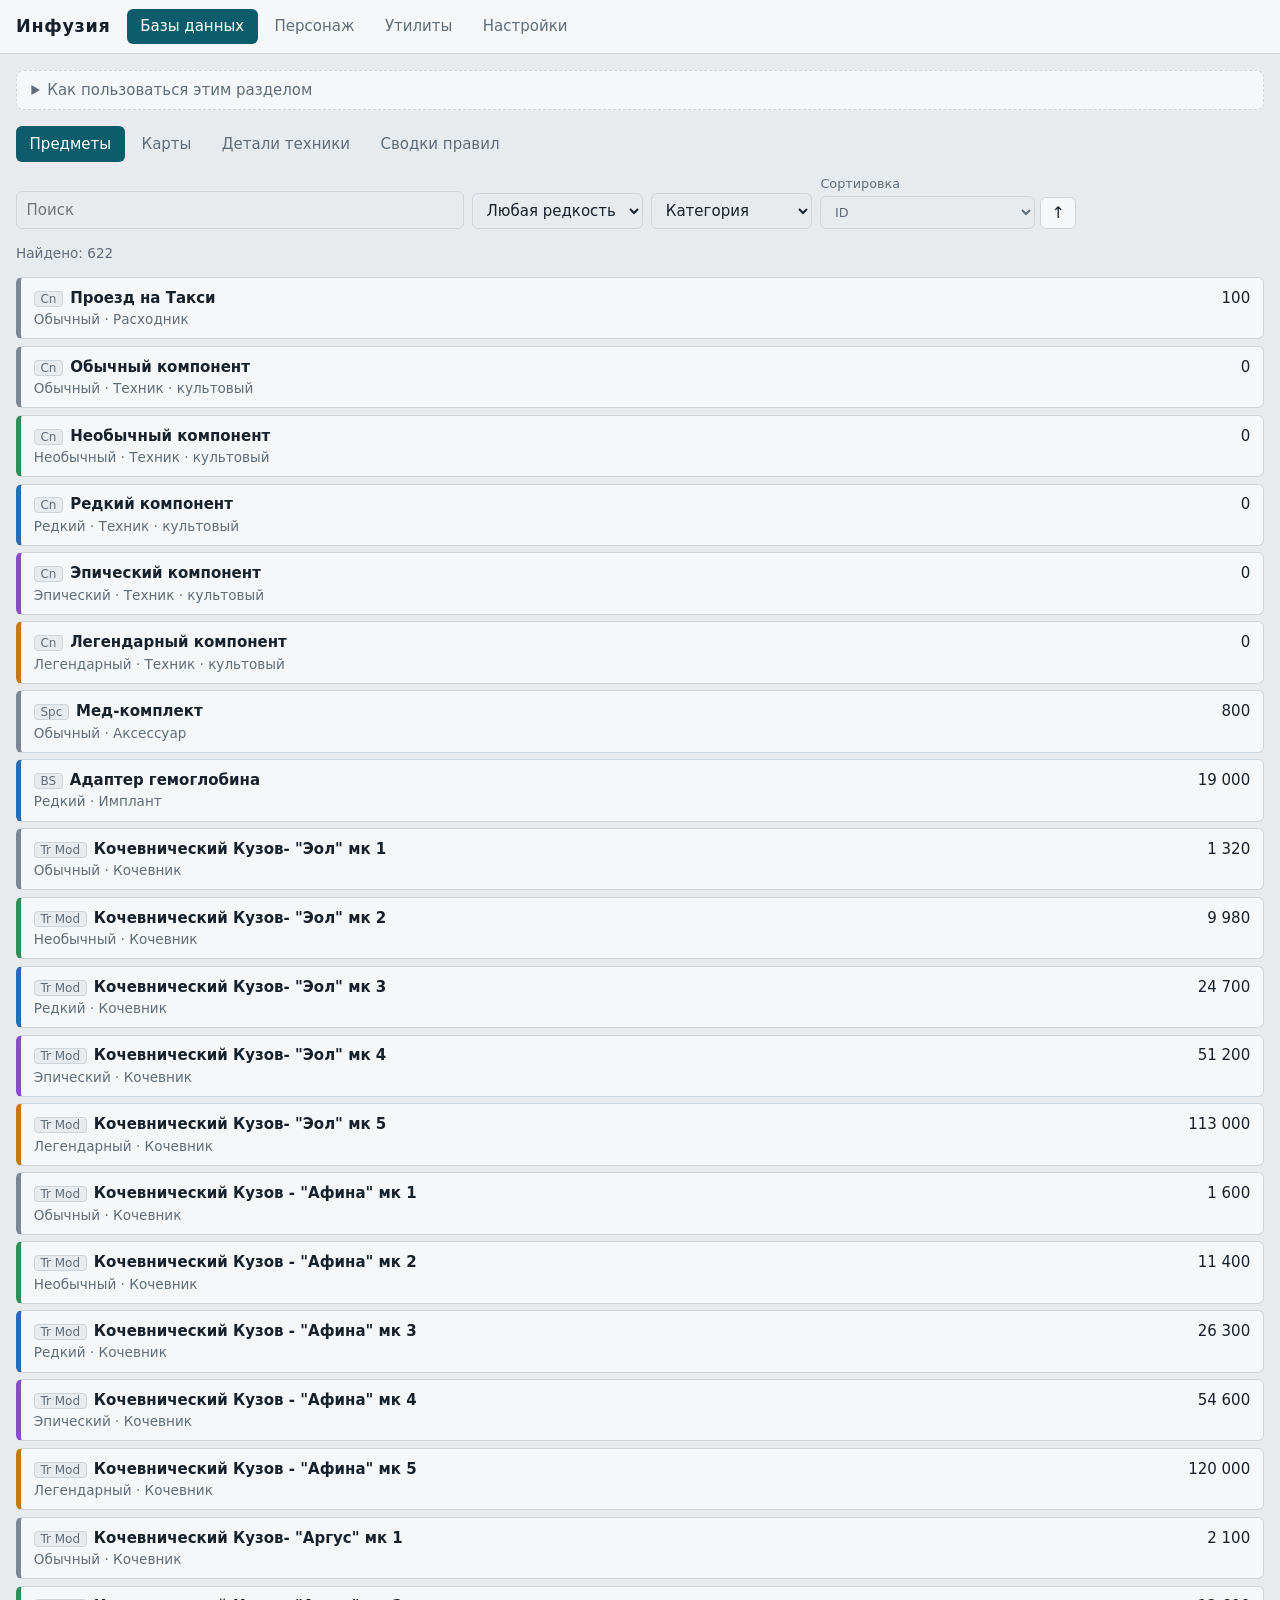
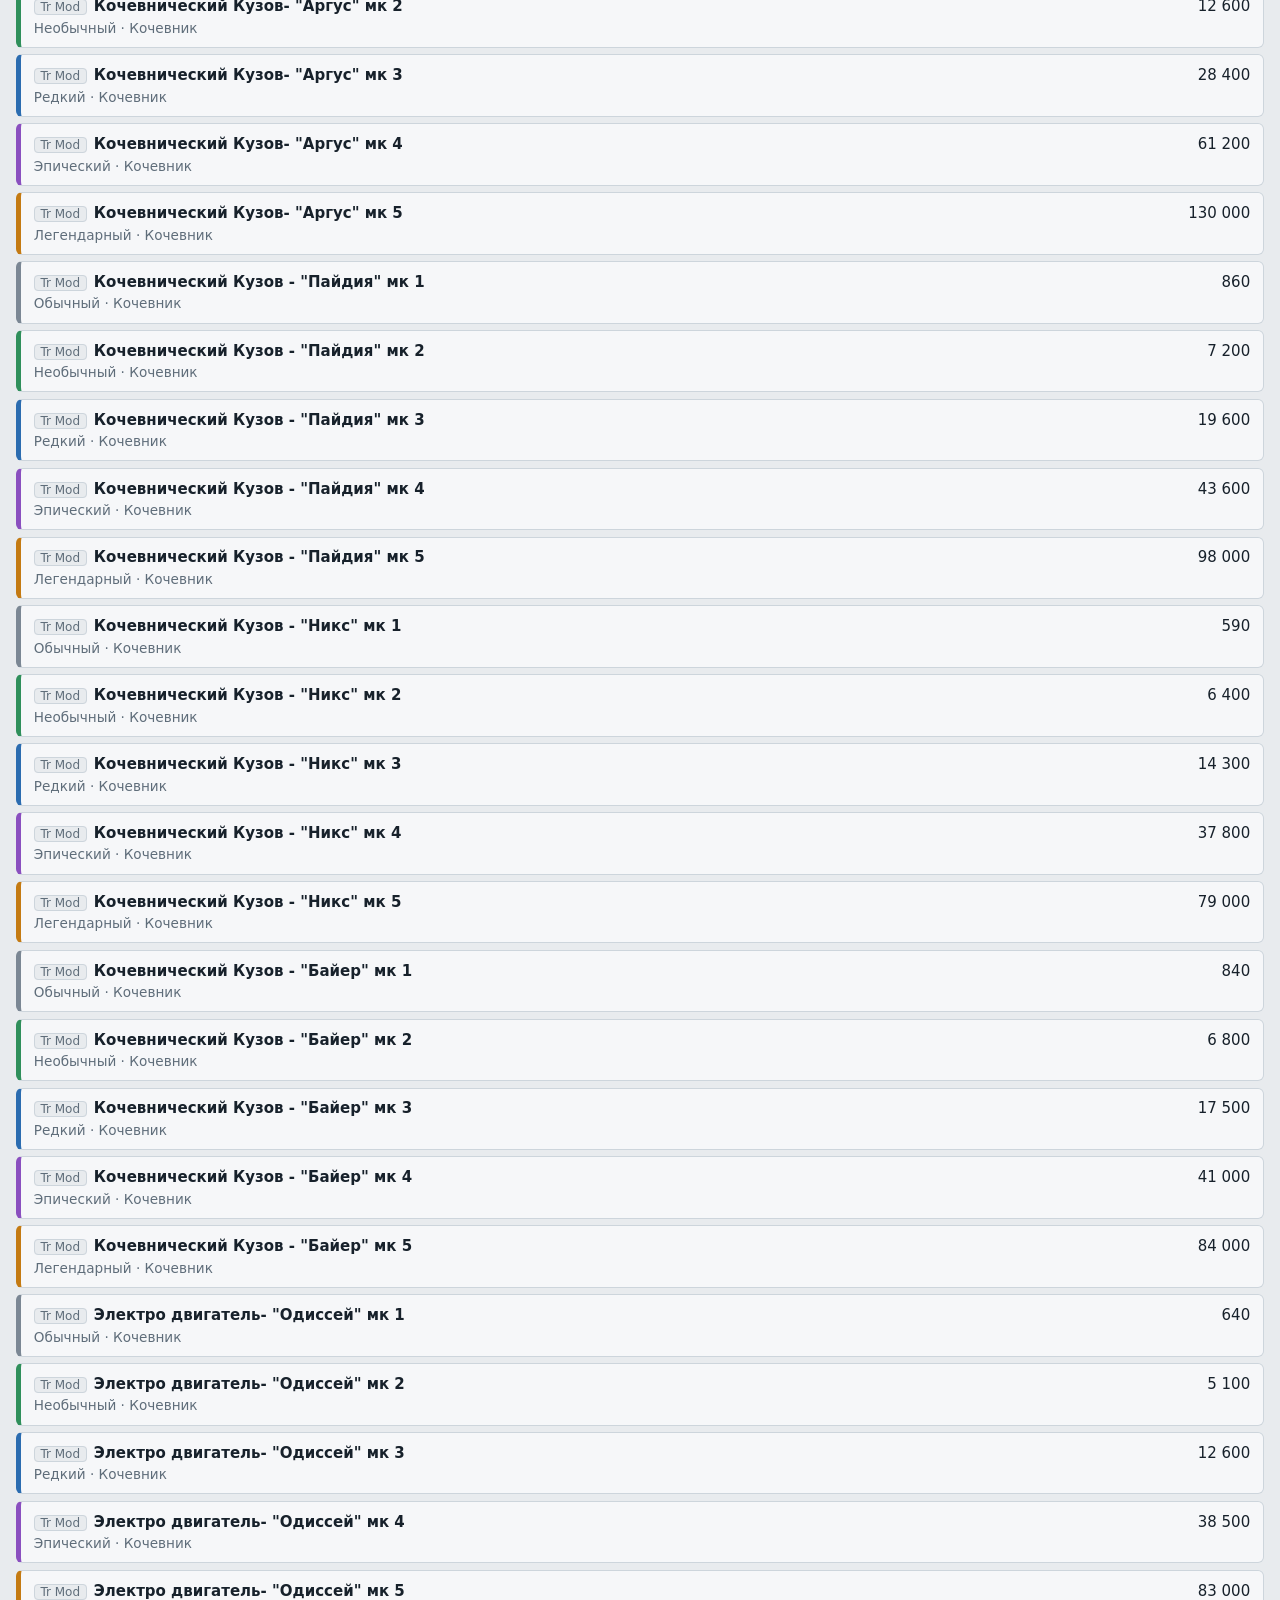
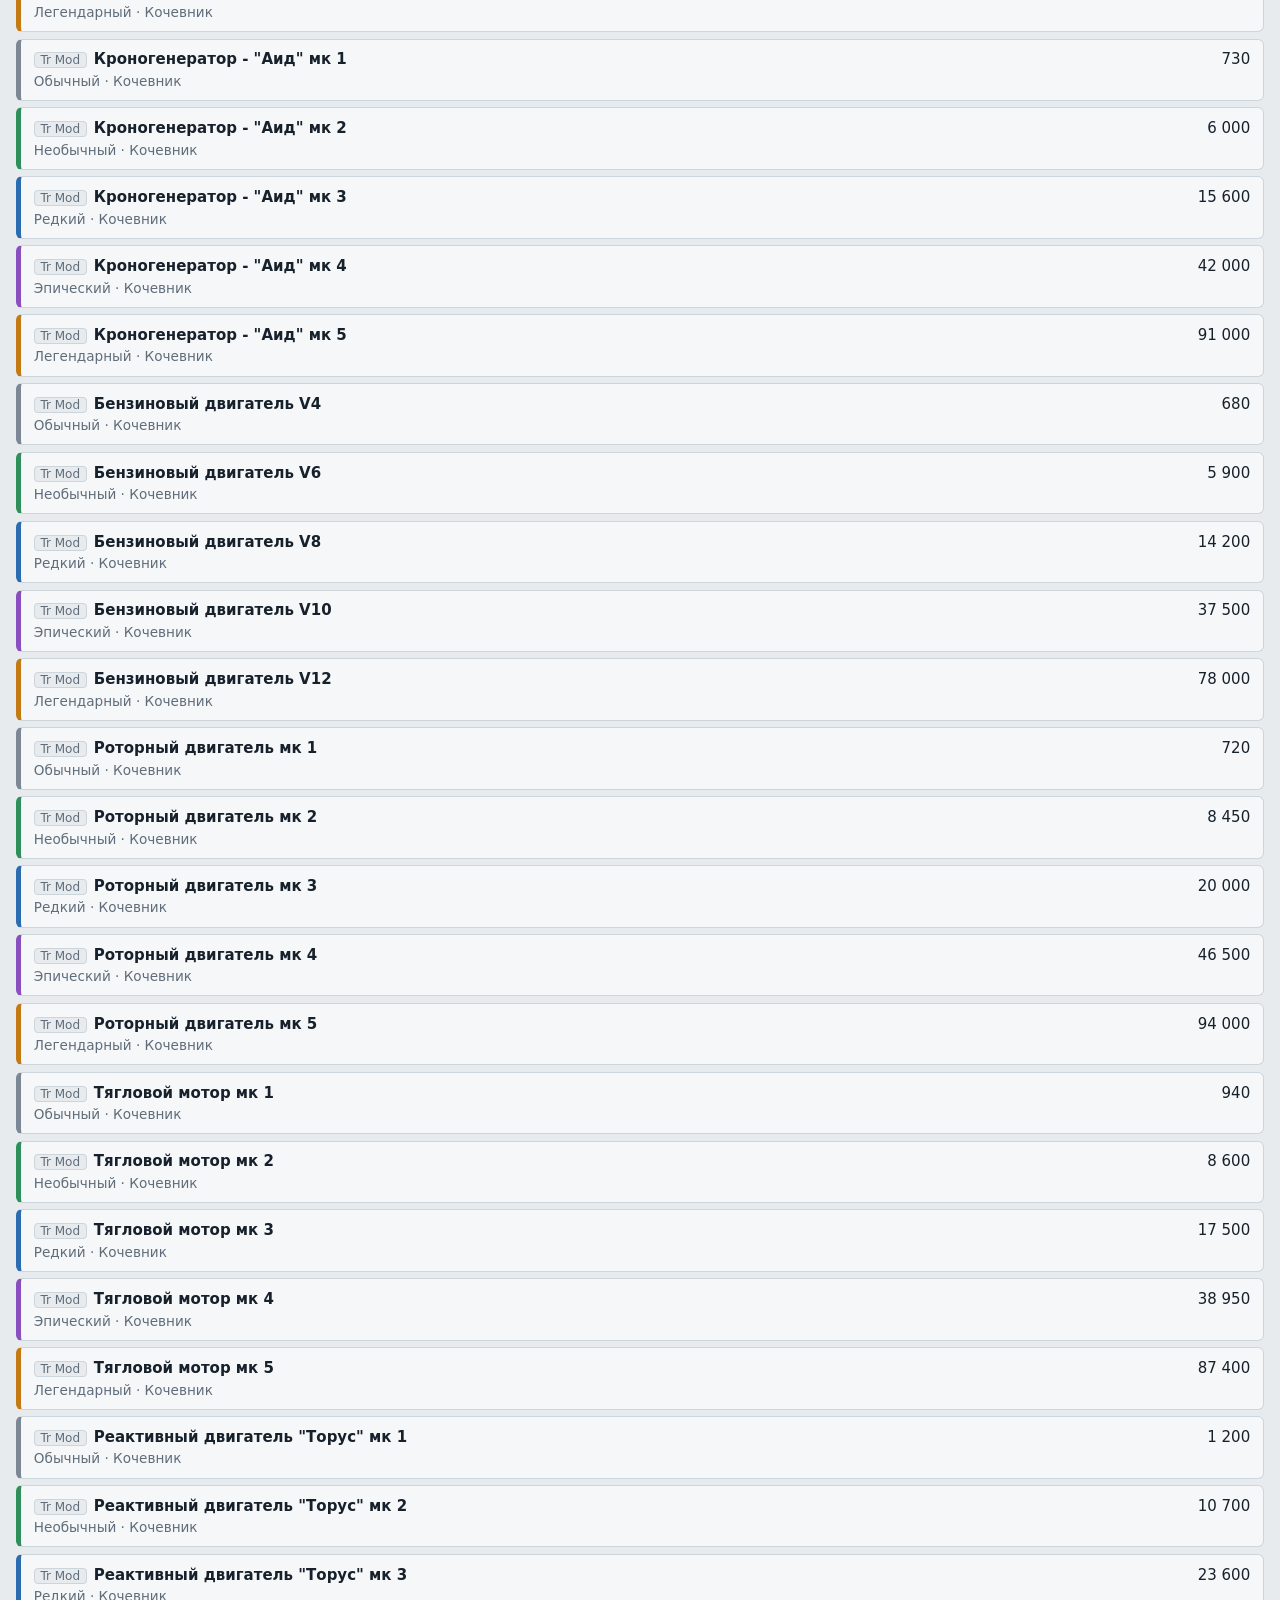
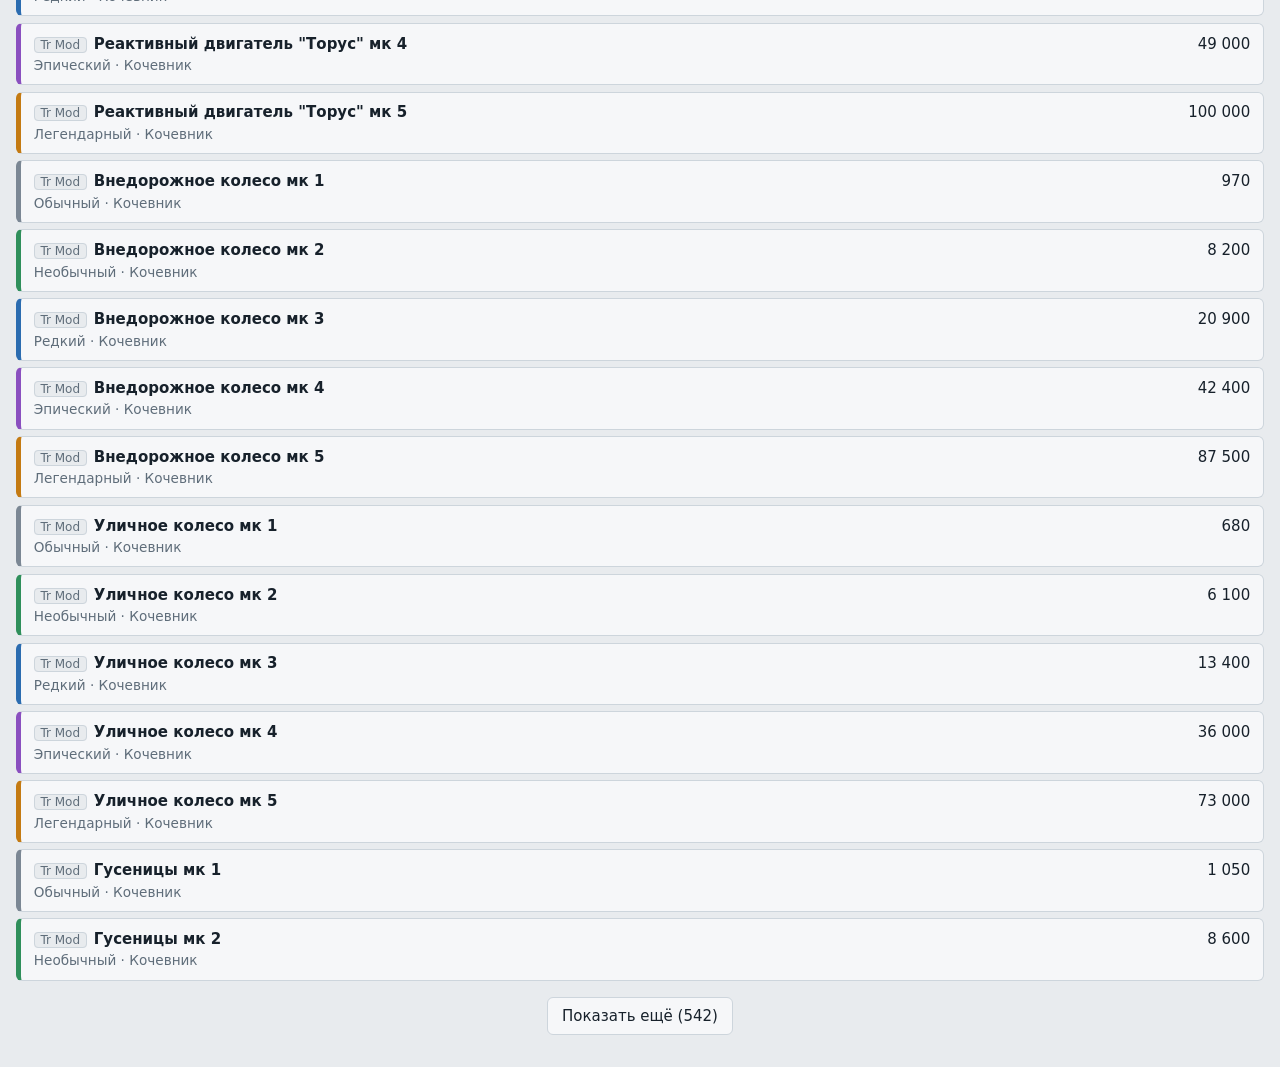
==== index.html @ 2bffe9f7 "Round 2.75 Проблемы с кэшем, и лёгкий рефакторинг "Персонажей" вновь." ====
<!doctype html>
<html lang="ru">
<head>
<meta charset="utf-8">
<meta name="viewport" content="width=device-width, initial-scale=1, viewport-fit=cover">
<title>Инфузия</title>
<script>
// Режим интерфейса до первой отрисовки: узкий экран или сенсорное устройство (в т.ч. телефон в ландшафте).
(() => {
  const root = document.documentElement, coarse = matchMedia('(pointer: coarse)');
  const update = () => {
    const touch = (navigator.maxTouchPoints || 0) > 0 || coarse.matches;
    root.dataset.ui = innerWidth <= 700 || (touch && innerWidth <= 1024) ? 'mobile' : 'desktop';
  };
  update();
  addEventListener('resize', update, { passive: true });
  addEventListener('orientationchange', update);
  coarse.addEventListener?.('change', update);
})();
</script>
<link rel="stylesheet" href="css/app.css">
</head>
<body>
<header>
  <b class="logo">Инфузия</b>
  <nav id="nav"></nav>
</header>
<main>
  <div id="help"></div>
  <div id="app">Загрузка…</div>
</main>
<script type="module" src="js/main.js"></script>
<script>
// Обновление интерфейса без ручной чистки кэша. Данные персонажа в localStorage не затрагиваются.
(() => {
  if (!('serviceWorker' in navigator)) return;
  const hadController = !!navigator.serviceWorker.controller;
  navigator.serviceWorker.addEventListener('controllerchange', () => {
    let reloaded = false;
    try { reloaded = sessionStorage.getItem('infusion-sw-reloaded') === '1'; } catch { /* приватный режим */ }
    if (hadController || reloaded) return;
    try { sessionStorage.setItem('infusion-sw-reloaded', '1'); } catch { /* приватный режим */ }
    location.reload();
  });
  navigator.serviceWorker.register('sw.js', { updateViaCache: 'none' })
    .then((reg) => reg.update())
    .catch(() => { /* service worker недоступен */ });
})();
</script>
</body>
</html>
---- css/app.css ----
:root{--bg:#e8ebee;--panel:#f6f7f9;--ink:#17212b;--mute:#5f6d7a;--line:#cdd5dc;--acc:#0d5c6b;--accfg:#fff;--bad:#b3263e;
--c:#7b8794;--u:#2f8f5b;--r:#2b6cb0;--e:#8a4fbf;--l:#c47a12;--k:#b3263e}
:root[data-theme=dark]{--bg:#10161c;--panel:#18212a;--ink:#e6ecf1;--mute:#93a1ae;--line:#2b3946;--acc:#4fb7c9;--accfg:#06222a;--bad:#f0627a;
--c:#9aa6b2;--u:#4cc283;--r:#5aa2ee;--e:#b184e6;--l:#e8a43c;--k:#f0627a}
*{box-sizing:border-box}
body{margin:0;background:var(--bg);color:var(--ink);font:15px/1.5 system-ui,-apple-system,"Segoe UI",Roboto,sans-serif}
button,input,select,textarea{font:inherit;color:inherit}
:focus-visible{outline:2px solid var(--acc);outline-offset:2px}
header{position:sticky;top:0;z-index:5;display:flex;gap:1rem;align-items:center;flex-wrap:wrap;padding:.55rem 1rem;background:var(--panel);border-bottom:1px solid var(--line)}
.logo{font-size:1.1rem;letter-spacing:.04em}
nav{display:flex;gap:.2rem;flex-wrap:wrap}
nav a,.tabs button{padding:.4rem .85rem;border-radius:6px;color:var(--mute);text-decoration:none;background:none;border:0;cursor:pointer}
nav a.on,.tabs button.on{background:var(--acc);color:var(--accfg)}
main{max-width:1400px;margin:0 auto;padding:1rem}
.tabs{display:flex;gap:.2rem;flex-wrap:wrap;margin-bottom:.8rem}
.panel{background:var(--panel);border:1px solid var(--line);border-radius:8px;padding:1rem;margin-bottom:1rem;min-width:0}
.panel h2{margin:.1rem 0 .7rem;font-size:1.05rem}
.help{background:var(--panel);border:1px dashed var(--line);border-radius:8px;padding:.5rem .9rem;margin-bottom:1rem;color:var(--mute)}
.help summary{cursor:pointer}.help p{margin:.5rem 0}
.help ul{margin:.4rem 0 .6rem;padding-left:1.15rem}
.help li{margin:.25rem 0}
.help li::marker{color:var(--acc)}
.help b{color:var(--ink);font-weight:600}
.toolbar{display:flex;gap:.5rem;flex-wrap:wrap;margin-bottom:.8rem}
input,select,textarea{padding:.45rem .6rem;border:1px solid var(--line);border-radius:6px;background:var(--bg);min-width:0;max-width:100%}
input[type=search]{flex:1;min-width:12rem}
input.err{border-color:var(--bad)}
button,.btn{padding:.45rem .9rem;border:1px solid var(--line);border-radius:6px;background:var(--panel);cursor:pointer;display:inline-block}
button.danger{border-color:var(--bad);color:var(--bad)}
.btns{display:flex;gap:.5rem;flex-wrap:wrap}
.list{display:grid;gap:.4rem}
details.row{background:var(--panel);border:1px solid var(--line);border-left:5px solid var(--rc,var(--c));border-radius:6px}
details.row[open]{border-color:var(--rc,var(--c))}
.row summary{list-style:none;cursor:pointer;display:flex;justify-content:space-between;gap:1rem;padding:.55rem .8rem}
.row summary::-webkit-details-marker{display:none}
.tag{font-size:.75rem;border:1px solid var(--line);border-radius:4px;padding:0 .35rem;margin-right:.45rem;color:var(--mute);background:var(--bg)}
.meta{color:var(--mute);font-size:.85rem}
.price{text-align:right;white-space:nowrap}.price small{display:block;color:var(--mute)}
.body{padding:.3rem .9rem .9rem;border-top:1px dashed var(--line)}
.desc{white-space:pre-wrap;max-width:75ch;margin:.6rem 0}
dl{display:grid;grid-template-columns:max-content 1fr;gap:.2rem 1rem;margin:.5rem 0 0;font-size:.9rem}dt{color:var(--mute)}dd{margin:0}
.chips{display:flex;flex-wrap:wrap;gap:.3rem;margin:.5rem 0}
.chip{font-size:.8rem;border:1px solid var(--line);border-radius:99px;padding:.05rem .6rem;background:var(--bg)}
.chip.warn{border-color:var(--l);color:var(--l)}
.ctl{display:flex;gap:.8rem;flex-wrap:wrap;align-items:center;margin:.5rem 0;font-size:.9rem}
.ctl input{width:6.5rem}
.more{display:block;margin:1rem auto}
.empty,.miss{padding:1.2rem;text-align:center;color:var(--mute);border:1px dashed var(--line);border-radius:8px}
.c{--rc:var(--c)}.u{--rc:var(--u)}.r{--rc:var(--r)}.e{--rc:var(--e)}.l{--rc:var(--l)}.k{--rc:var(--k)}
.grid{display:grid;grid-template-columns:repeat(auto-fill,minmax(min(150px,100%),1fr));gap:.6rem}
.grid>*{min-width:0}
.grid label,.ov{display:grid;gap:.2rem;font-size:.85rem;color:var(--mute);min-width:0}
.grid input,.grid select{width:100%}
.ov b{font-size:1.4rem;font-weight:600;color:var(--ink)}.ov.on b{color:var(--l)}
.bad{color:var(--bad)!important}
.add{display:grid;grid-template-columns:minmax(7rem,12rem) minmax(0,1fr) auto;gap:.5rem;margin:.6rem 0;align-items:center;min-width:0}
.add input{min-width:0}.add input[type=search]{width:100%}.add select{width:100%;min-width:0;max-width:32rem}
.line{display:flex;gap:.8rem;align-items:center;flex-wrap:wrap;padding:.45rem .7rem;background:var(--panel);border:1px solid var(--line);border-radius:6px;margin-bottom:.35rem}
.line .grow{flex:1;min-width:10rem}.line input{width:5.5rem}
.x{padding:.15rem .5rem;color:var(--bad)}
.lim{font-size:.8rem;border:1px solid var(--line);border-radius:4px;padding:.1rem .5rem}.lim.o{border-color:var(--u);color:var(--u)}.lim.b{border-color:var(--l);color:var(--l)}.lim.f{color:var(--mute)}.lim.x2{border-color:var(--bad);color:var(--bad)}
details.line{display:block;padding:0}
details.line>summary{display:flex;gap:.8rem;align-items:center;flex-wrap:wrap;padding:.45rem .7rem;cursor:pointer;list-style:none}
details.line>summary::-webkit-details-marker{display:none}
details.line>summary:hover{background:var(--bg)}
details.line>summary .grow{flex:1;min-width:10rem}
details.line[open]{border-color:var(--acc)}
details.line>.body{padding:.4rem .7rem .7rem;border-top:1px dashed var(--line)}
.line.badline{border-color:var(--bad);box-shadow:inset 0 0 0 1px var(--bad)}
.grid label.stat-bad{color:var(--bad)}
.grid label.stat-bad input{border-color:var(--bad)}
.chip.bad{border-color:var(--bad);color:var(--bad)}
button:disabled,input:disabled{opacity:.55;cursor:not-allowed}
table{border-collapse:collapse;width:100%}td,th{padding:.35rem .6rem;border-bottom:1px solid var(--line);text-align:left}
/* ===== Персонаж: широкий адаптивный макет и инвентарь ===== */
.char-layout{display:grid;gap:1rem;grid-template-columns:minmax(0,1fr);align-items:start}
.char-col{display:grid;gap:1rem;align-content:start;min-width:0}
.char-layout .panel{margin-bottom:0}
@media(min-width:1024px){.char-layout{grid-template-columns:minmax(0,1.05fr) minmax(0,.95fr)}}

.inv-head{display:flex;justify-content:space-between;align-items:flex-start;gap:.6rem;flex-wrap:wrap}
.inv-head h2{margin:.1rem 0 .4rem}
.inv-summary{margin:.15rem 0 .45rem}
.inv-summary .chip.total{border-color:var(--acc);color:var(--acc);font-weight:600}
.storage-slot{display:flex;align-items:flex-end;gap:.6rem;flex-wrap:wrap;margin:.5rem 0 .2rem;padding:.5rem .6rem;border:1px solid var(--line);border-radius:8px;background:var(--panel)}
.storage-slot label{display:grid;gap:.2rem;font-size:.8rem;color:var(--mute);min-width:0;flex:1 1 16rem}
.storage-slot select{width:100%;min-width:0}
.storage-slot .chip{white-space:nowrap}
.storage-desc{margin:.15rem 0 .55rem}
.inv-note{margin:.1rem 0 .5rem}
.inv-note span{border-bottom:1px dotted var(--line);cursor:help}

.subtabs{display:flex;gap:.25rem;flex-wrap:wrap;margin:.55rem 0 .7rem;padding-bottom:.5rem;border-bottom:1px solid var(--line)}
.subtabs button{padding:.4rem .75rem;border:1px solid transparent;border-radius:6px;background:none;color:var(--mute);cursor:pointer;white-space:nowrap}
.subtabs button:hover{background:var(--bg)}
.subtabs button.on{background:var(--acc);color:var(--accfg);border-color:var(--acc)}
.subtabs .tabcount{font-size:.72rem;opacity:.75;margin-left:.1rem}
.subtabs .wip{font-size:.62rem;letter-spacing:.04em;border:1px solid currentColor;border-radius:3px;padding:0 .2rem;vertical-align:.08em}
.subtabs-select,.tabs-select{display:none;width:100%;font-weight:600;background:var(--panel)}

/* ===== Базы данных: сортировка и мобильный лист фильтров ===== */
.db-toolbar{align-items:flex-end}
.db-toolbar input[type=search]{flex:1 1 18rem;max-width:28rem}
.db-filters{display:flex;gap:.5rem;flex-wrap:wrap;align-items:flex-end}
.db-filters select{min-width:9rem}
.db-filters .sortbar{margin-left:0}
.filters-btn,.filters-head,.filters-apply{display:none}
.filters-backdrop{display:none}

.inv-tools{display:flex;gap:.6rem;align-items:flex-end;flex-wrap:wrap;margin:.35rem 0 .6rem}
.inv-tools .add{margin:0;flex:1 1 100%;min-width:0}
.inv-tools .sortbar{margin-left:auto}
.sortbar{display:flex;align-items:flex-end;gap:.35rem;margin-left:auto}
.sortbar label{display:grid;gap:.15rem;font-size:.8rem;color:var(--mute)}
.sortbar select{min-width:10.5rem}
.sortdir{padding:.45rem .65rem;font-size:1rem;line-height:1}
.wip-note{display:flex;align-items:center;gap:.5rem;flex-wrap:wrap;margin:.2rem 0 .4rem}
.pick{display:flex;align-items:center;gap:.5rem;font-size:.9rem;cursor:pointer;margin:.4rem 0}
.beast.picked{border-color:var(--acc)}
.beast.picked>summary{background:var(--bg)}

/* ===== Мобильный режим: узкий экран или сенсорное устройство ===== */
:root[data-ui=mobile] body{font-size:14px;-webkit-text-size-adjust:100%}
:root[data-ui=mobile] header{gap:.4rem;padding:max(.45rem,env(safe-area-inset-top)) max(.55rem,env(safe-area-inset-right)) .45rem max(.55rem,env(safe-area-inset-left))}
:root[data-ui=mobile] .logo{font-size:1rem}
:root[data-ui=mobile] nav{display:grid;grid-template-columns:repeat(4,minmax(0,1fr));gap:.15rem;width:100%}
:root[data-ui=mobile] nav a{display:flex;align-items:center;justify-content:center;min-height:2.35rem;padding:.3rem .15rem;font-size:.78rem;line-height:1.15;text-align:center}
:root[data-ui=mobile] main{padding:.55rem max(.55rem,env(safe-area-inset-right)) max(.55rem,env(safe-area-inset-bottom)) max(.55rem,env(safe-area-inset-left))}
:root[data-ui=mobile] input,
:root[data-ui=mobile] select,
:root[data-ui=mobile] textarea{font-size:16px}
:root[data-ui=mobile] button{min-height:2.5rem}
:root[data-ui=mobile] .panel{padding:.7rem;border-radius:6px;margin-bottom:.7rem}
:root[data-ui=mobile] .panel h2{font-size:1rem;margin:.05rem 0 .5rem}
:root[data-ui=mobile] .char-layout,
:root[data-ui=mobile] .char-col{gap:.7rem}
:root[data-ui=mobile] .grid{grid-template-columns:repeat(2,minmax(0,1fr));gap:.45rem}
:root[data-ui=mobile] .row summary{flex-direction:column;gap:.2rem;padding:.5rem .6rem}
:root[data-ui=mobile] .price{text-align:left}
:root[data-ui=mobile] .body{padding:.3rem .6rem .7rem}
:root[data-ui=mobile] dl{grid-template-columns:1fr;gap:.1rem 0}
:root[data-ui=mobile] dt{margin-top:.35rem}
:root[data-ui=mobile] .desc,
:root[data-ui=mobile] .row b{overflow-wrap:anywhere}
:root[data-ui=mobile] .ctl input{width:5rem}
:root[data-ui=mobile] .line{padding:.4rem .55rem;gap:.45rem}
:root[data-ui=mobile] .line .grow,
:root[data-ui=mobile] details.line>summary .grow{min-width:0;width:100%}
:root[data-ui=mobile] .inv-head{flex-direction:column;gap:.2rem}
:root[data-ui=mobile] .inv-summary{gap:.25rem}
:root[data-ui=mobile] .inv-summary .chip{font-size:.75rem}
:root[data-ui=mobile] .storage-slot{flex-direction:column;align-items:stretch;gap:.4rem}
:root[data-ui=mobile] .storage-slot label{flex:1 1 auto}
:root[data-ui=mobile] .inv-tools{flex-direction:column;align-items:stretch;gap:.5rem}
:root[data-ui=mobile] .inv-tools .add{flex:1 1 auto}
:root[data-ui=mobile] .add{display:grid;grid-template-columns:minmax(0,1fr) minmax(0,1.6fr);align-items:center;gap:.45rem}
:root[data-ui=mobile] .add input[type=search]{grid-column:1;width:100%;min-width:0}
:root[data-ui=mobile] .add select{grid-column:2;width:100%;min-width:0}
:root[data-ui=mobile] .add button{grid-column:1/-1;width:100%}
:root[data-ui=mobile] input[type=search]{min-width:0}
:root[data-ui=mobile] .subtabs,
:root[data-ui=mobile] .db-tabs,
:root[data-ui=mobile] .util-tabs{display:none}
:root[data-ui=mobile] .subtabs-select,
:root[data-ui=mobile] .tabs-select{display:block;margin:.45rem 0 .6rem}
:root[data-ui=mobile] .sortbar{margin-left:0;justify-content:space-between;width:100%}
:root[data-ui=mobile] .sortbar label{flex:1;min-width:0}
:root[data-ui=mobile] .sortbar select{width:100%;min-width:0}
:root[data-ui=mobile] .sortdir{flex:0 0 auto}
:root[data-ui=mobile] .toolbar{gap:.4rem}
:root[data-ui=mobile] .db-toolbar input[type=search]{flex:1 1 8rem}
:root[data-ui=mobile] .filters-btn{display:inline-block;flex:0 0 auto}
:root[data-ui=mobile] .db-filters{position:fixed;top:0;right:0;bottom:0;z-index:40;width:min(86vw,340px);margin:0;padding:1rem;background:var(--panel);border-left:1px solid var(--line);box-shadow:-8px 0 24px rgba(0,0,0,.18);display:flex;flex-direction:column;align-items:stretch;gap:.8rem;overflow:auto;transform:translateX(105%);visibility:hidden;transition:transform .2s ease,visibility 0s linear .2s}
:root[data-ui=mobile] .db-filters.open{transform:none;visibility:visible;transition:transform .2s ease}
:root[data-ui=mobile] .db-filters select{width:100%;min-width:0}
:root[data-ui=mobile] .db-filters .sortbar{width:100%;justify-content:space-between}
:root[data-ui=mobile] .db-filters .sortbar label{flex:1}
:root[data-ui=mobile] .db-filters .sortbar select{width:100%}
:root[data-ui=mobile] .filters-head{display:flex;align-items:center;justify-content:space-between;gap:.5rem;font-size:1.05rem}
:root[data-ui=mobile] .filters-apply{display:block;width:100%;background:var(--acc);color:var(--accfg);border-color:var(--acc)}
:root[data-ui=mobile] .filters-backdrop:not([hidden]){display:block;position:fixed;inset:0;z-index:39;background:rgba(0,0,0,.38)}
body.drawer-open{overflow:hidden}

/* Телефон в ландшафте: места больше, поля не растягиваются на всю ширину. */
@media(min-width:700px){
  :root[data-ui=mobile] .grid{grid-template-columns:repeat(auto-fill,minmax(160px,1fr))}
}
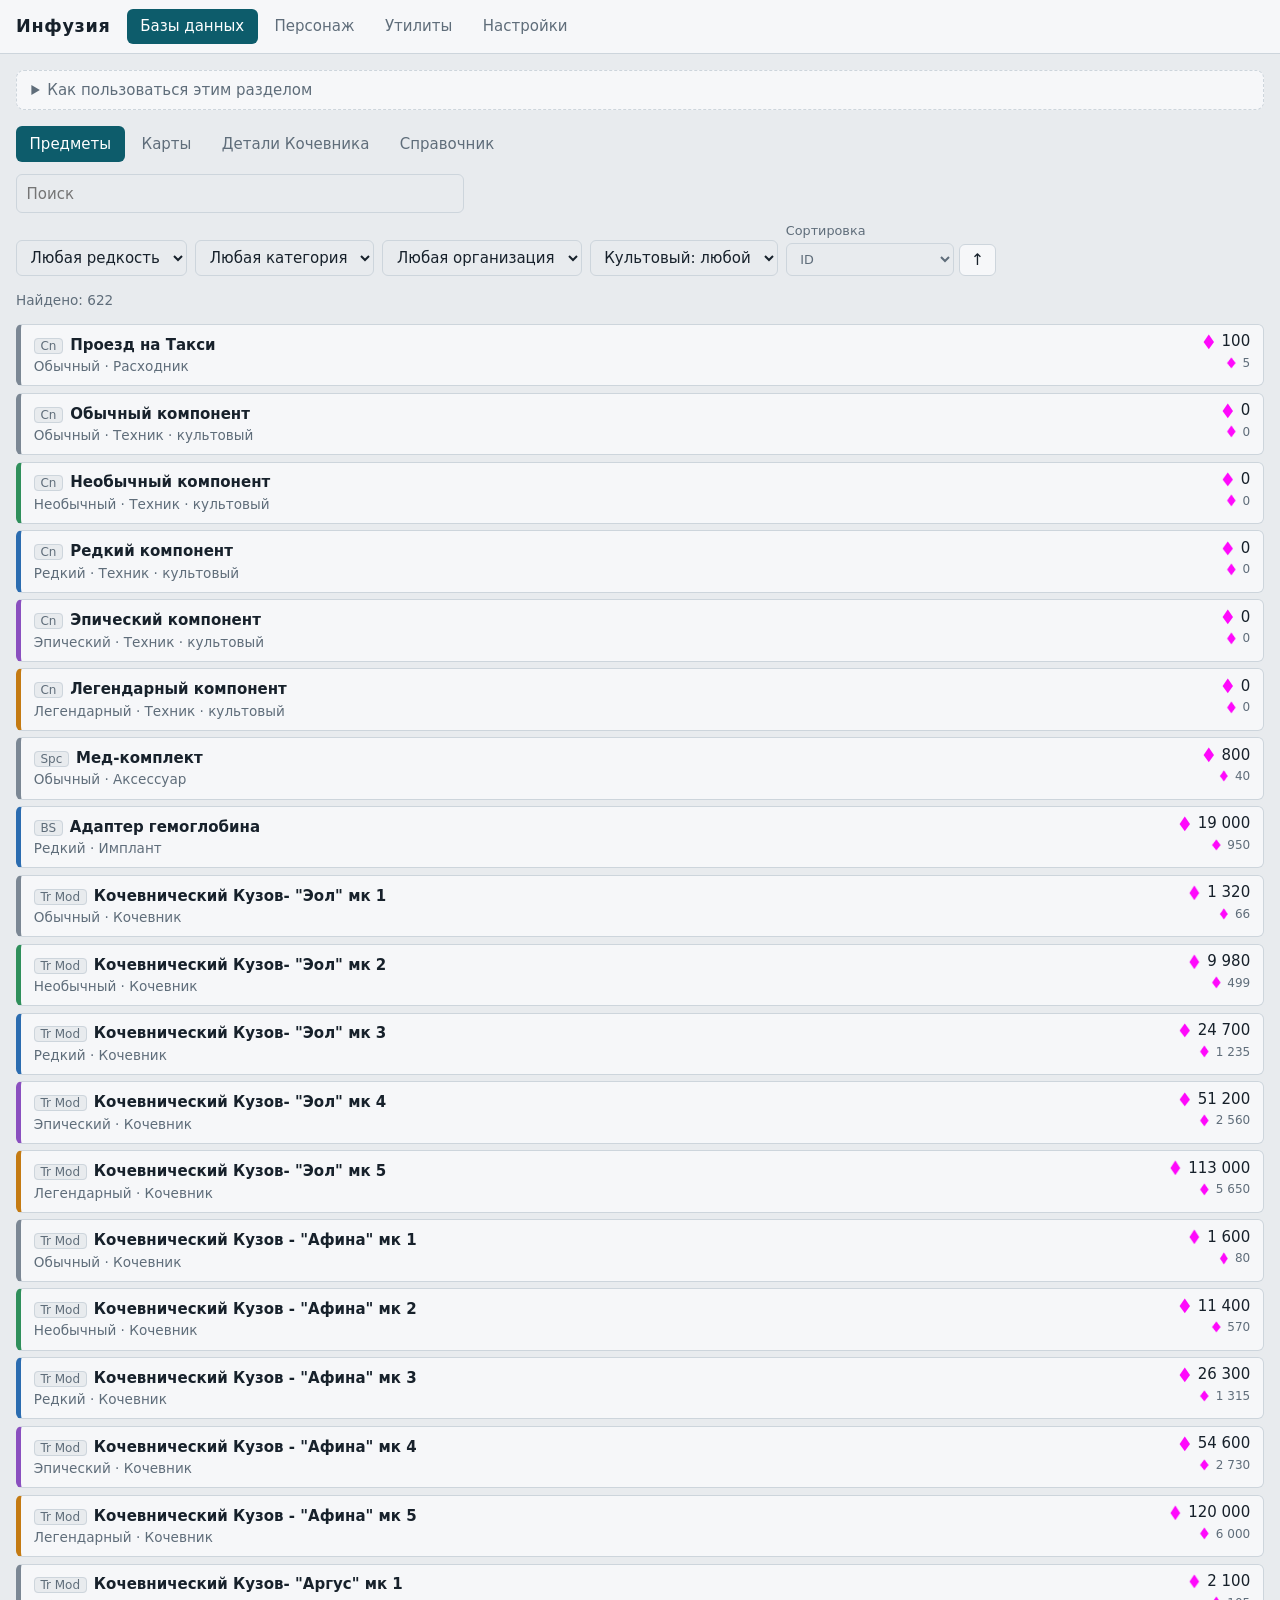
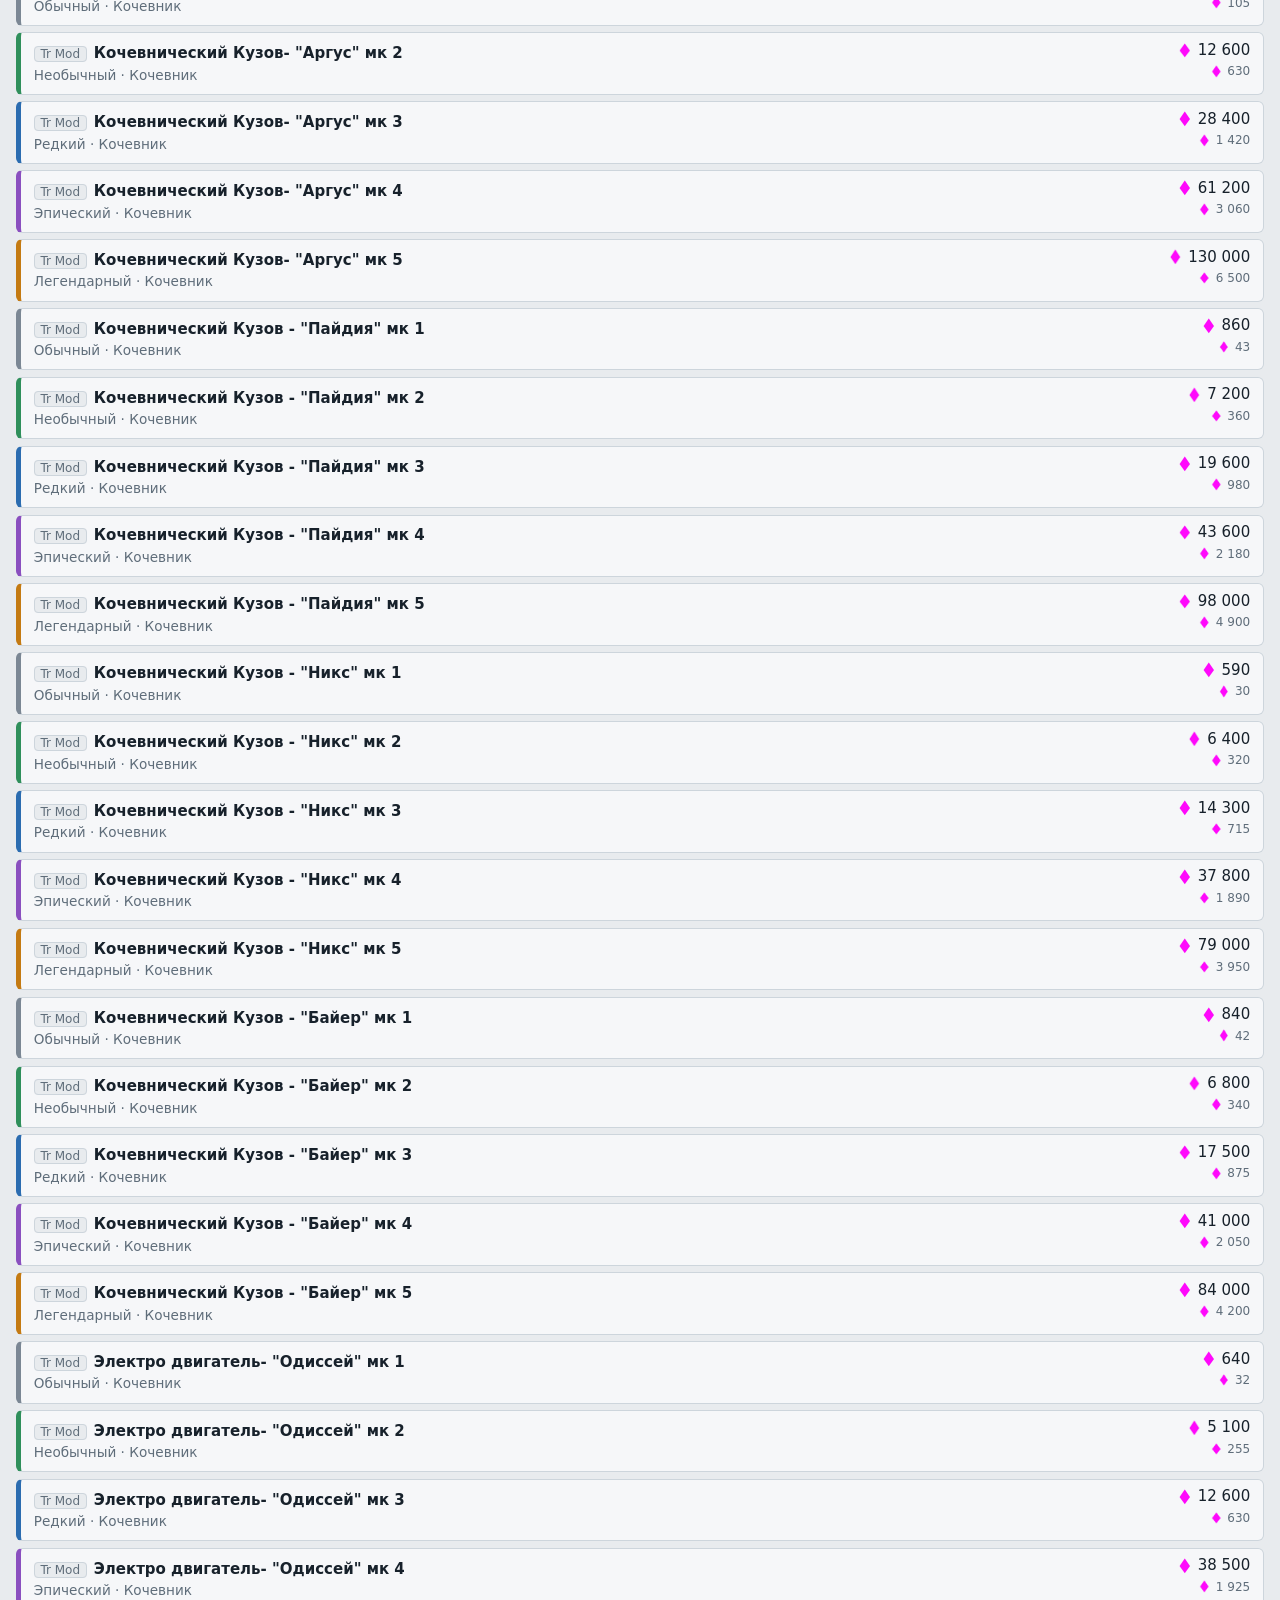
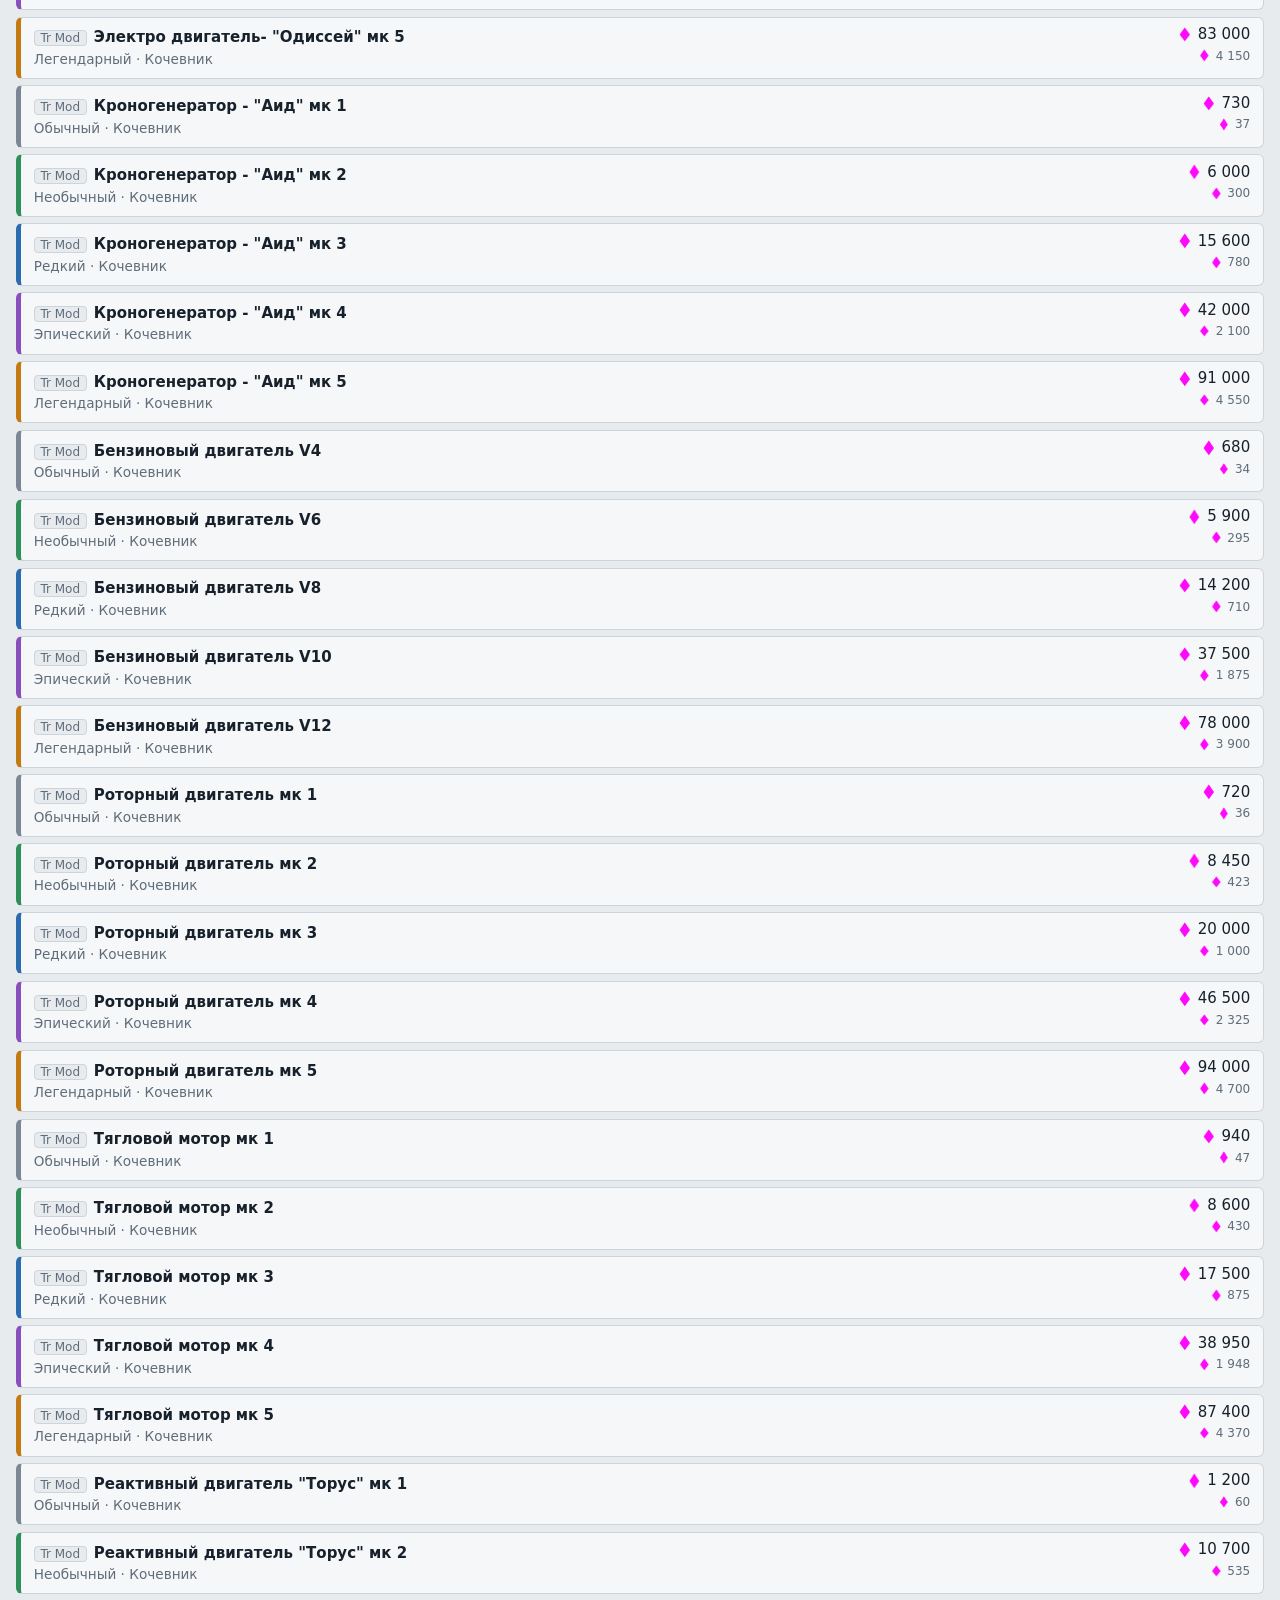
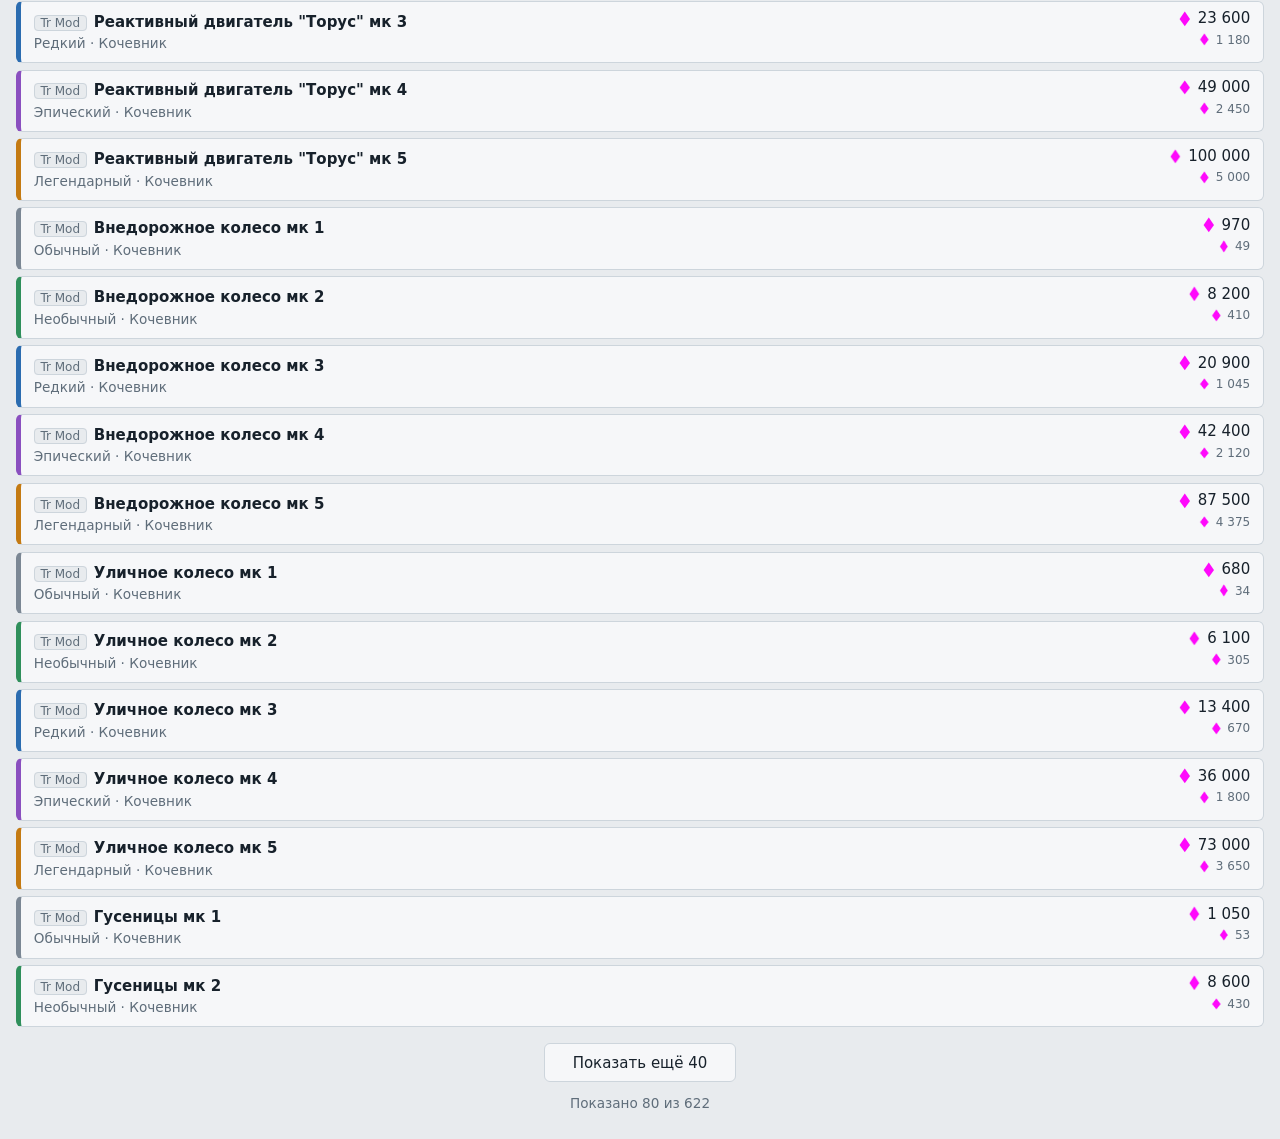
==== commit d36a722b: "Stage 3.5 Доработана вкладка "Кочевник", доработана вкладка "Персонаж", добавлено немного стандартиз" ====
--- a/index.html
+++ b/index.html
@@ -3,6 +3,8 @@
 <head>
 <meta charset="utf-8">
 <meta name="viewport" content="width=device-width, initial-scale=1, viewport-fit=cover">
+<link rel="icon" type="image/webp" href="assets/icons/paw.webp">
+<link rel="apple-touch-icon" href="assets/icons/paw.webp">
 <title>Инфузия</title>
 <script>
 // Режим интерфейса до первой отрисовки: узкий экран или сенсорное устройство (в т.ч. телефон в ландшафте).
--- a/css/app.css
+++ b/css/app.css
@@ -36,6 +36,11 @@
 .tag{font-size:.75rem;border:1px solid var(--line);border-radius:4px;padding:0 .35rem;margin-right:.45rem;color:var(--mute);background:var(--bg)}
 .meta{color:var(--mute);font-size:.85rem}
 .price{text-align:right;white-space:nowrap}.price small{display:block;color:var(--mute)}
+.money{display:inline-flex;align-items:center;gap:.3rem;white-space:nowrap;line-height:1}
+.money img{width:1.05em;height:1.05em;object-fit:contain;flex:0 0 auto;display:block}
+.money-num{display:inline-block;line-height:1}
+.price .money{justify-content:flex-end}
+.price .sell{font-size:.75rem}
 .body{padding:.3rem .9rem .9rem;border-top:1px dashed var(--line)}
 .desc{white-space:pre-wrap;max-width:75ch;margin:.6rem 0}
 dl{display:grid;grid-template-columns:max-content 1fr;gap:.2rem 1rem;margin:.5rem 0 0;font-size:.9rem}dt{color:var(--mute)}dd{margin:0}
@@ -44,7 +49,9 @@
 .chip.warn{border-color:var(--l);color:var(--l)}
 .ctl{display:flex;gap:.8rem;flex-wrap:wrap;align-items:center;margin:.5rem 0;font-size:.9rem}
 .ctl input{width:6.5rem}
-.more{display:block;margin:1rem auto}
+.more{display:block;margin:0 auto;min-width:12rem}
+.more-wrap{display:flex;flex-direction:column;align-items:center;gap:.3rem;margin:1rem 0 .4rem}
+.page-info{text-align:center;margin:.35rem 0 .2rem}
 .empty,.miss{padding:1.2rem;text-align:center;color:var(--mute);border:1px dashed var(--line);border-radius:8px}
 .c{--rc:var(--c)}.u{--rc:var(--u)}.r{--rc:var(--r)}.e{--rc:var(--e)}.l{--rc:var(--l)}.k{--rc:var(--k)}
 .grid{display:grid;grid-template-columns:repeat(auto-fill,minmax(min(150px,100%),1fr));gap:.6rem}
@@ -53,8 +60,25 @@
 .grid input,.grid select{width:100%}
 .ov b{font-size:1.4rem;font-weight:600;color:var(--ink)}.ov.on b{color:var(--l)}
 .bad{color:var(--bad)!important}
-.add{display:grid;grid-template-columns:minmax(7rem,12rem) minmax(0,1fr) auto;gap:.5rem;margin:.6rem 0;align-items:center;min-width:0}
+.add{display:grid;grid-template-columns:minmax(0,32rem) auto;justify-content:start;gap:.5rem;margin:.6rem 0;align-items:center;min-width:0}
+.add>input[type=search],.add>select{display:none}
 .add input{min-width:0}.add input[type=search]{width:100%}.add select{width:100%;min-width:0;max-width:32rem}
+.combo{position:relative;min-width:0;max-width:32rem}
+.combo-btn{display:flex;align-items:center;justify-content:space-between;gap:.5rem;width:100%;padding:.45rem .6rem;text-align:left;background:var(--bg)}
+.combo-btn[disabled]{opacity:.55;cursor:not-allowed}
+.combo-caret{color:var(--mute);font-size:.75rem}
+.combo-pop{position:absolute;z-index:30;top:calc(100% + .3rem);left:0;width:100%;max-height:min(60vh,22rem);padding:.45rem;background:var(--panel);border:1px solid var(--line);border-radius:8px;box-shadow:0 12px 30px rgba(0,0,0,.22);display:flex;flex-direction:column;gap:.4rem}
+.combo-pop[hidden]{display:none}
+.combo-pop.up{top:auto;bottom:calc(100% + .3rem)}
+.combo-search{width:100%;min-width:0}
+.combo-list{min-height:0;overflow:auto;display:flex;flex-direction:column;gap:.1rem}
+.combo-group-name{padding:.35rem .45rem .1rem;font-size:.72rem;letter-spacing:.04em;text-transform:uppercase;color:var(--mute)}
+.combo-opt{display:block;width:100%;min-height:0;padding:.4rem .45rem;text-align:left;background:none;border:0;border-radius:5px;cursor:pointer}
+.combo-opt:hover,.combo-opt:focus-visible{background:var(--bg)}
+.combo-empty{margin:0;padding:.6rem .45rem;color:var(--mute);font-size:.85rem}
+.line .combo{max-width:44rem}
+.ability-native{display:none}
+.combo-btn>span:first-child{min-width:0;overflow:hidden;text-overflow:ellipsis;white-space:nowrap}
 .line{display:flex;gap:.8rem;align-items:center;flex-wrap:wrap;padding:.45rem .7rem;background:var(--panel);border:1px solid var(--line);border-radius:6px;margin-bottom:.35rem}
 .line .grow{flex:1;min-width:10rem}.line input{width:5.5rem}
 .x{padding:.15rem .5rem;color:var(--bad)}
@@ -95,6 +119,7 @@
 .subtabs button:hover{background:var(--bg)}
 .subtabs button.on{background:var(--acc);color:var(--accfg);border-color:var(--acc)}
 .subtabs .tabcount{font-size:.72rem;opacity:.75;margin-left:.1rem}
+.wip{font-size:.62rem;letter-spacing:.04em;border:1px solid currentColor;border-radius:3px;padding:0 .25rem;vertical-align:.08em;color:var(--mute);font-weight:400}
 .subtabs .wip{font-size:.62rem;letter-spacing:.04em;border:1px solid currentColor;border-radius:3px;padding:0 .2rem;vertical-align:.08em}
 .subtabs-select,.tabs-select{display:none;width:100%;font-weight:600;background:var(--panel)}
 
@@ -116,8 +141,89 @@
 .sortdir{padding:.45rem .65rem;font-size:1rem;line-height:1}
 .wip-note{display:flex;align-items:center;gap:.5rem;flex-wrap:wrap;margin:.2rem 0 .4rem}
 .pick{display:flex;align-items:center;gap:.5rem;font-size:.9rem;cursor:pointer;margin:.4rem 0}
+.clinic-toggle{display:inline-flex;align-items:center;gap:.45rem;font-size:.9rem;cursor:pointer;margin:.1rem 0 .55rem;padding:.4rem .6rem;border:1px solid var(--line);border-radius:8px;background:var(--panel);width:fit-content;max-width:100%}
+.clinic-toggle input{flex:0 0 auto;width:auto}
+.ctl .clinic-toggle{margin:0;padding:.25rem .5rem;font-size:.82rem}
+.row summary .clinic-toggle{flex:0 0 auto;align-self:center;margin:0;padding:.2rem .5rem;font-size:.78rem;background:var(--bg)}
+.row summary .clinic-toggle input{width:auto;min-height:0}
 .beast.picked{border-color:var(--acc)}
 .beast.picked>summary{background:var(--bg)}
+
+/* ===== Автомастерская: гараж, сборка и итоги ===== */
+.garage-head{display:flex;justify-content:space-between;align-items:flex-start;gap:.8rem;flex-wrap:wrap}
+.garage-head h2{margin:.1rem 0 .25rem}
+.garage-actions{display:flex;gap:.5rem;flex-wrap:wrap}
+.garage-tabs{margin:.2rem 0 .55rem}
+.garage-tabs button{display:inline-flex;align-items:center;gap:.4rem;max-width:18rem}
+.garage-tab-name{min-width:0;overflow:hidden;text-overflow:ellipsis;white-space:nowrap}
+.garage-count{font-size:.72rem;opacity:.75;border:1px solid currentColor;border-radius:99px;padding:0 .35rem;line-height:1.35}
+.garage-summary{margin:0;flex:1 1 34rem;min-width:0}
+.garage-summary .chip{display:inline-flex;align-items:center;gap:.2rem}
+.garage-topline{display:flex;align-items:flex-end;justify-content:space-between;gap:.7rem;flex-wrap:wrap;margin:.1rem 0 .5rem}
+.hp-field.garage-hp{flex:0 0 auto;margin:0}
+.hp-input{display:flex;align-items:center;gap:.35rem}
+.hp-input input{width:7.5rem}
+.hp-input .meta{white-space:nowrap}
+.garage-edit{display:flex;align-items:flex-end;gap:.5rem;flex-wrap:wrap;margin-top:.55rem;padding-top:.6rem;border-top:1px dashed var(--line)}
+.garage-name{display:grid;gap:.2rem;font-size:.8rem;color:var(--mute);flex:0 1 26rem;max-width:32rem;min-width:0}
+.garage-name input{width:100%}
+.garage-edit .danger{margin-left:auto}
+.garage-notes{display:grid;gap:.2rem;font-size:.8rem;color:var(--mute);margin-top:.55rem}
+.garage-notes textarea{width:100%;min-height:4.5rem;resize:vertical}
+.garage-picks{display:grid;grid-template-columns:repeat(auto-fill,minmax(min(20rem,100%),1fr));gap:.55rem .8rem;margin:.35rem 0 .2rem}
+.garage-pick{display:grid;gap:.2rem;font-size:.85rem;color:var(--mute);min-width:0}
+.garage-pick .add{margin:0;width:100%}
+.garage-pick .combo{max-width:none}
+.garage-pick .combo-btn{width:100%}
+.transport-slot{display:grid;gap:.5rem;margin:0 0 .7rem;padding:.6rem .7rem;border:1px dashed var(--line);border-radius:8px;background:var(--bg)}
+.transport-slot>label{display:grid;gap:.2rem;font-size:.85rem;color:var(--mute);max-width:32rem}
+.transport-slot>label select{width:100%}
+.transport-card{background:var(--panel);border:1px solid var(--line);border-left:5px solid var(--acc);border-radius:6px;padding:.55rem .8rem;min-width:0}
+.transport-card .part-slot{font-size:.7rem;letter-spacing:.05em;text-transform:uppercase;color:var(--mute);margin-bottom:.1rem}
+.transport-card .chips{margin:.35rem 0 .2rem}
+.transport-card .chip.total{border-color:var(--acc);color:var(--acc);font-weight:600}
+.transport-card .meta{margin:.2rem 0 0}
+.hp-field{display:grid;gap:.2rem;font-size:.8rem;color:var(--mute);flex:0 1 12rem;min-width:0}
+.hp-field input{width:100%}
+.shop-group{margin-top:1rem}
+.shop-group:first-of-type{margin-top:.15rem}
+.shop-group h3{margin:.1rem 0 .5rem;font-size:.78rem;letter-spacing:.05em;text-transform:uppercase;color:var(--mute)}
+.stat-grid{display:grid;grid-template-columns:repeat(auto-fill,minmax(min(150px,100%),1fr));gap:.5rem}
+.stat-card{border:1px solid var(--line);border-radius:8px;padding:.5rem .65rem;background:var(--bg);min-width:0}
+button.stat-card{display:block;width:100%;text-align:left;font:inherit;color:inherit;cursor:pointer}
+button.stat-card:hover{border-color:var(--mute)}
+.stat-card.on{border-color:var(--acc);box-shadow:inset 0 0 0 1px var(--acc)}
+.stat-card>span{display:block;font-size:.72rem;letter-spacing:.04em;text-transform:uppercase;color:var(--mute)}
+.stat-card b{display:block;margin-top:.15rem;font-size:1.15rem;line-height:1.25;overflow-wrap:anywhere}
+.stat-card.cost{border-color:var(--acc)}
+.stat-card.cost b{color:var(--acc);display:flex;align-items:center}
+.stat-card .money{font-size:1rem}
+.sources{margin-top:.7rem;padding:.55rem .7rem;border:1px solid var(--acc);border-radius:8px;background:var(--bg)}
+.sources-head{display:flex;align-items:center;justify-content:space-between;gap:.6rem}
+.sources-head h3{margin:0;font-size:.85rem}
+.sources ul{list-style:none;margin:.45rem 0 .3rem;padding:0}
+.sources li{display:flex;align-items:baseline;justify-content:space-between;gap:1rem;padding:.2rem 0;border-bottom:1px dashed var(--line);font-size:.9rem}
+.sources li:last-child{border-bottom:0}
+.sources li b{white-space:nowrap}
+.sources-total{margin:.35rem 0 0;font-size:.9rem}
+.sources-total b{color:var(--acc)}
+.part-list{display:grid;gap:.4rem}
+.part-card{background:var(--panel);border:1px solid var(--line);border-left:5px solid var(--rc,var(--c));border-radius:6px;min-width:0}
+.part-card:last-child{margin-bottom:0}
+.part-card>summary{display:flex;justify-content:space-between;align-items:flex-start;gap:.8rem;padding:.55rem .8rem;cursor:pointer;list-style:none}
+.part-card>summary::-webkit-details-marker{display:none}
+.part-card[open]{border-color:var(--rc,var(--c))}
+.part-card .part-main{flex:1;min-width:0}
+.part-card .part-slot{font-size:.7rem;letter-spacing:.05em;text-transform:uppercase;color:var(--mute);margin-bottom:.1rem}
+.part-card b{overflow-wrap:anywhere}
+.part-card .chips{margin:.35rem 0 .2rem}
+.part-card .meta{display:block;margin-top:.1rem}
+.part-card .price{flex:0 0 auto}
+.part-hp{padding:.35rem .8rem .65rem;border-top:1px dashed var(--line)}
+.part-hp label{display:flex;align-items:center;gap:.45rem;flex-wrap:wrap;font-size:.8rem;color:var(--mute)}
+.part-hp input{width:7.5rem}
+.chip.drone{border-color:var(--acc);color:var(--acc)}
+.part-empty{padding:1.2rem;text-align:center;color:var(--mute);border:1px dashed var(--line);border-radius:8px}
 
 /* ===== Мобильный режим: узкий экран или сенсорное устройство ===== */
 :root[data-ui=mobile] body{font-size:14px;-webkit-text-size-adjust:100%}
@@ -137,12 +243,14 @@
 :root[data-ui=mobile] .grid{grid-template-columns:repeat(2,minmax(0,1fr));gap:.45rem}
 :root[data-ui=mobile] .row summary{flex-direction:column;gap:.2rem;padding:.5rem .6rem}
 :root[data-ui=mobile] .price{text-align:left}
+:root[data-ui=mobile] .price .money{justify-content:flex-start}
 :root[data-ui=mobile] .body{padding:.3rem .6rem .7rem}
 :root[data-ui=mobile] dl{grid-template-columns:1fr;gap:.1rem 0}
 :root[data-ui=mobile] dt{margin-top:.35rem}
 :root[data-ui=mobile] .desc,
 :root[data-ui=mobile] .row b{overflow-wrap:anywhere}
 :root[data-ui=mobile] .ctl input{width:5rem}
+:root[data-ui=mobile] .ctl .clinic-toggle input{width:auto}
 :root[data-ui=mobile] .line{padding:.4rem .55rem;gap:.45rem}
 :root[data-ui=mobile] .line .grow,
 :root[data-ui=mobile] details.line>summary .grow{min-width:0;width:100%}
@@ -154,6 +262,10 @@
 :root[data-ui=mobile] .inv-tools{flex-direction:column;align-items:stretch;gap:.5rem}
 :root[data-ui=mobile] .inv-tools .add{flex:1 1 auto}
 :root[data-ui=mobile] .add{display:grid;grid-template-columns:minmax(0,1fr) minmax(0,1.6fr);align-items:center;gap:.45rem}
+:root[data-ui=mobile] .add>input[type=search],
+:root[data-ui=mobile] .add>select{display:block}
+:root[data-ui=mobile] .combo{display:none}
+:root[data-ui=mobile] .ability-native{display:block}
 :root[data-ui=mobile] .add input[type=search]{grid-column:1;width:100%;min-width:0}
 :root[data-ui=mobile] .add select{grid-column:2;width:100%;min-width:0}
 :root[data-ui=mobile] .add button{grid-column:1/-1;width:100%}
@@ -179,6 +291,25 @@
 :root[data-ui=mobile] .filters-head{display:flex;align-items:center;justify-content:space-between;gap:.5rem;font-size:1.05rem}
 :root[data-ui=mobile] .filters-apply{display:block;width:100%;background:var(--acc);color:var(--accfg);border-color:var(--acc)}
 :root[data-ui=mobile] .filters-backdrop:not([hidden]){display:block;position:fixed;inset:0;z-index:39;background:rgba(0,0,0,.38)}
+:root[data-ui=mobile] .garage-head{flex-direction:column;gap:.45rem}
+:root[data-ui=mobile] .garage-actions{width:100%}
+:root[data-ui=mobile] .garage-actions button{width:100%}
+:root[data-ui=mobile] .garage-edit{flex-direction:column;align-items:stretch}
+:root[data-ui=mobile] .garage-name{flex:0 0 auto}
+:root[data-ui=mobile] .garage-edit .danger{width:100%;margin-left:0}
+:root[data-ui=mobile] .garage-topline{flex-direction:column;align-items:stretch;gap:.5rem}
+:root[data-ui=mobile] .garage-summary{flex:1 1 auto}
+:root[data-ui=mobile] .garage-hp{width:100%}
+:root[data-ui=mobile] .hp-input input{width:100%}
+:root[data-ui=mobile] .sources li{flex-wrap:wrap;gap:.2rem}
+:root[data-ui=mobile] .stat-grid{grid-template-columns:repeat(2,minmax(0,1fr));gap:.4rem}
+:root[data-ui=mobile] .stat-card{padding:.45rem .55rem}
+:root[data-ui=mobile] .stat-card b{font-size:1.05rem}
+:root[data-ui=mobile] .part-card>summary{flex-direction:column;gap:.3rem;padding:.5rem .6rem}
+:root[data-ui=mobile] .part-card .price{text-align:left}
+:root[data-ui=mobile] .garage-notes{width:100%}
+:root[data-ui=mobile] .garage-picks{grid-template-columns:1fr;gap:.5rem}
+:root[data-ui=mobile] .transport-slot>label{max-width:none;width:100%}
 body.drawer-open{overflow:hidden}
 
 /* Телефон в ландшафте: места больше, поля не растягиваются на всю ширину. */
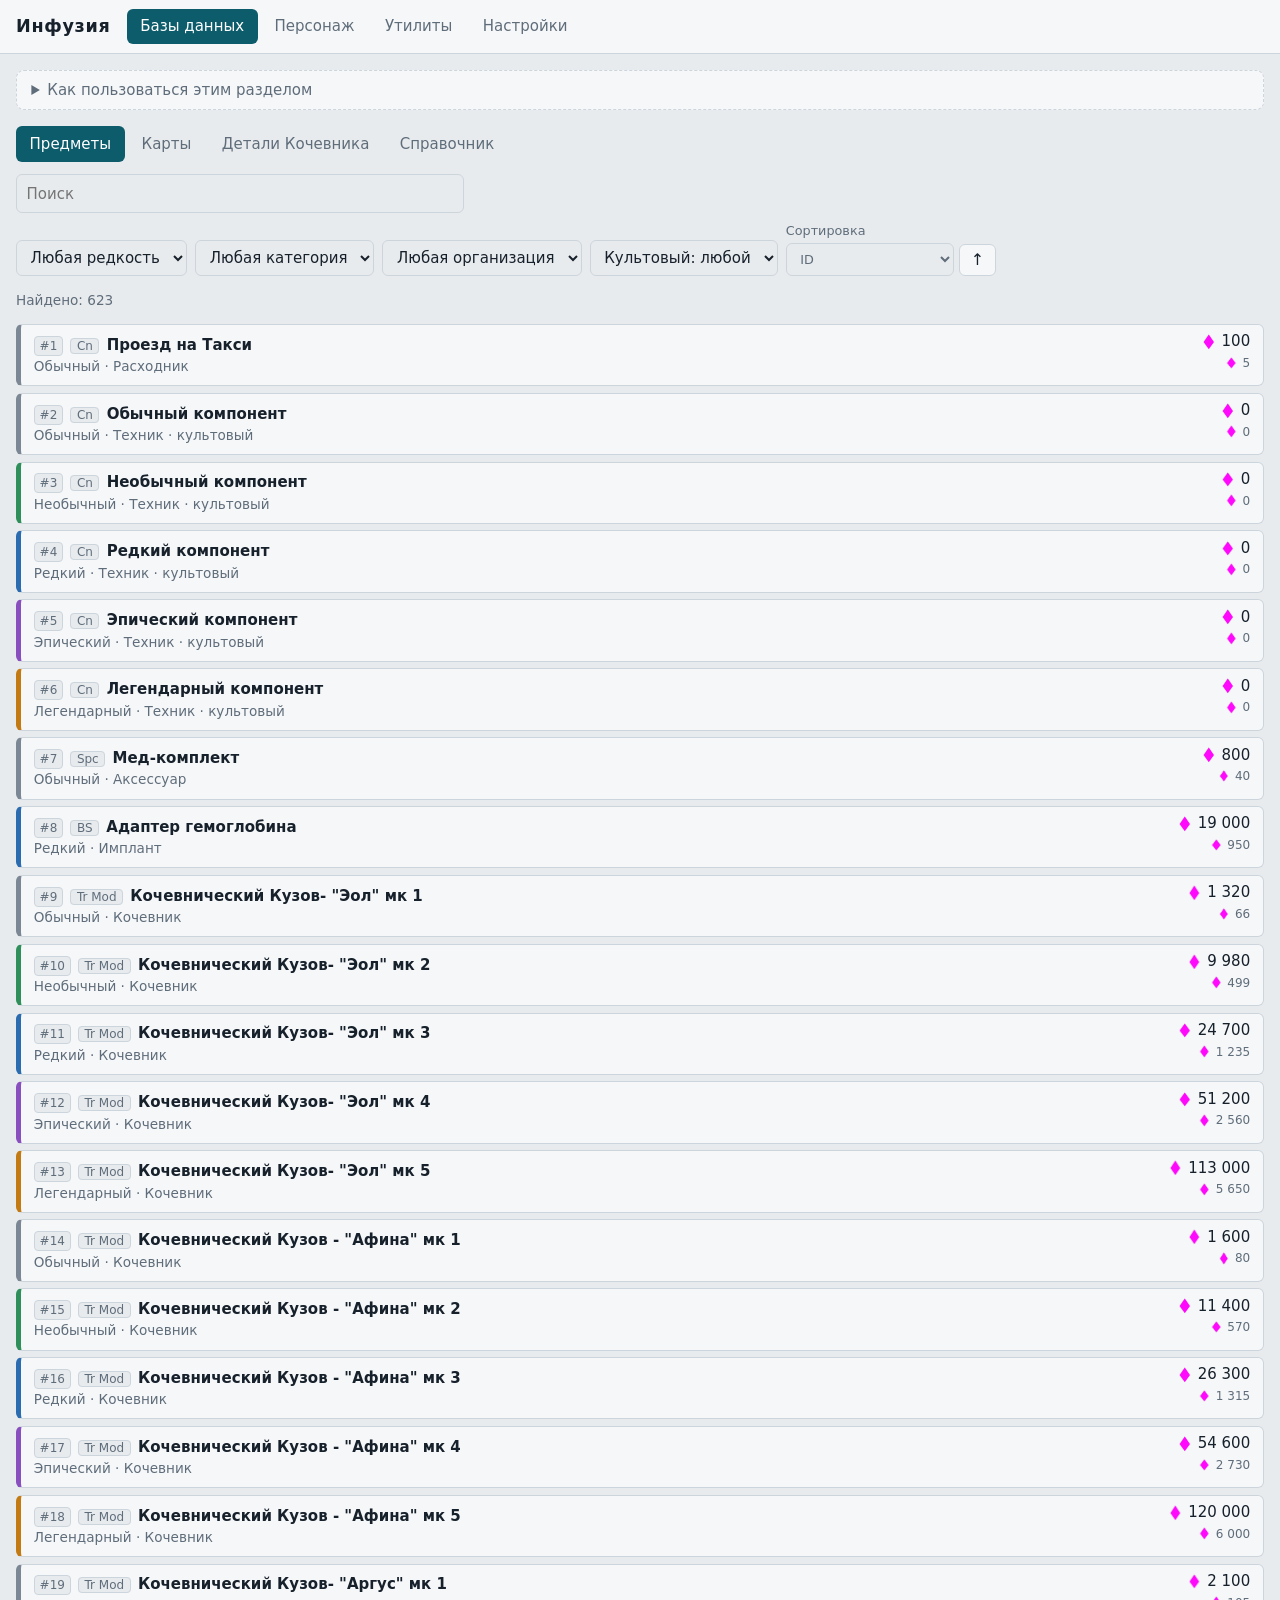
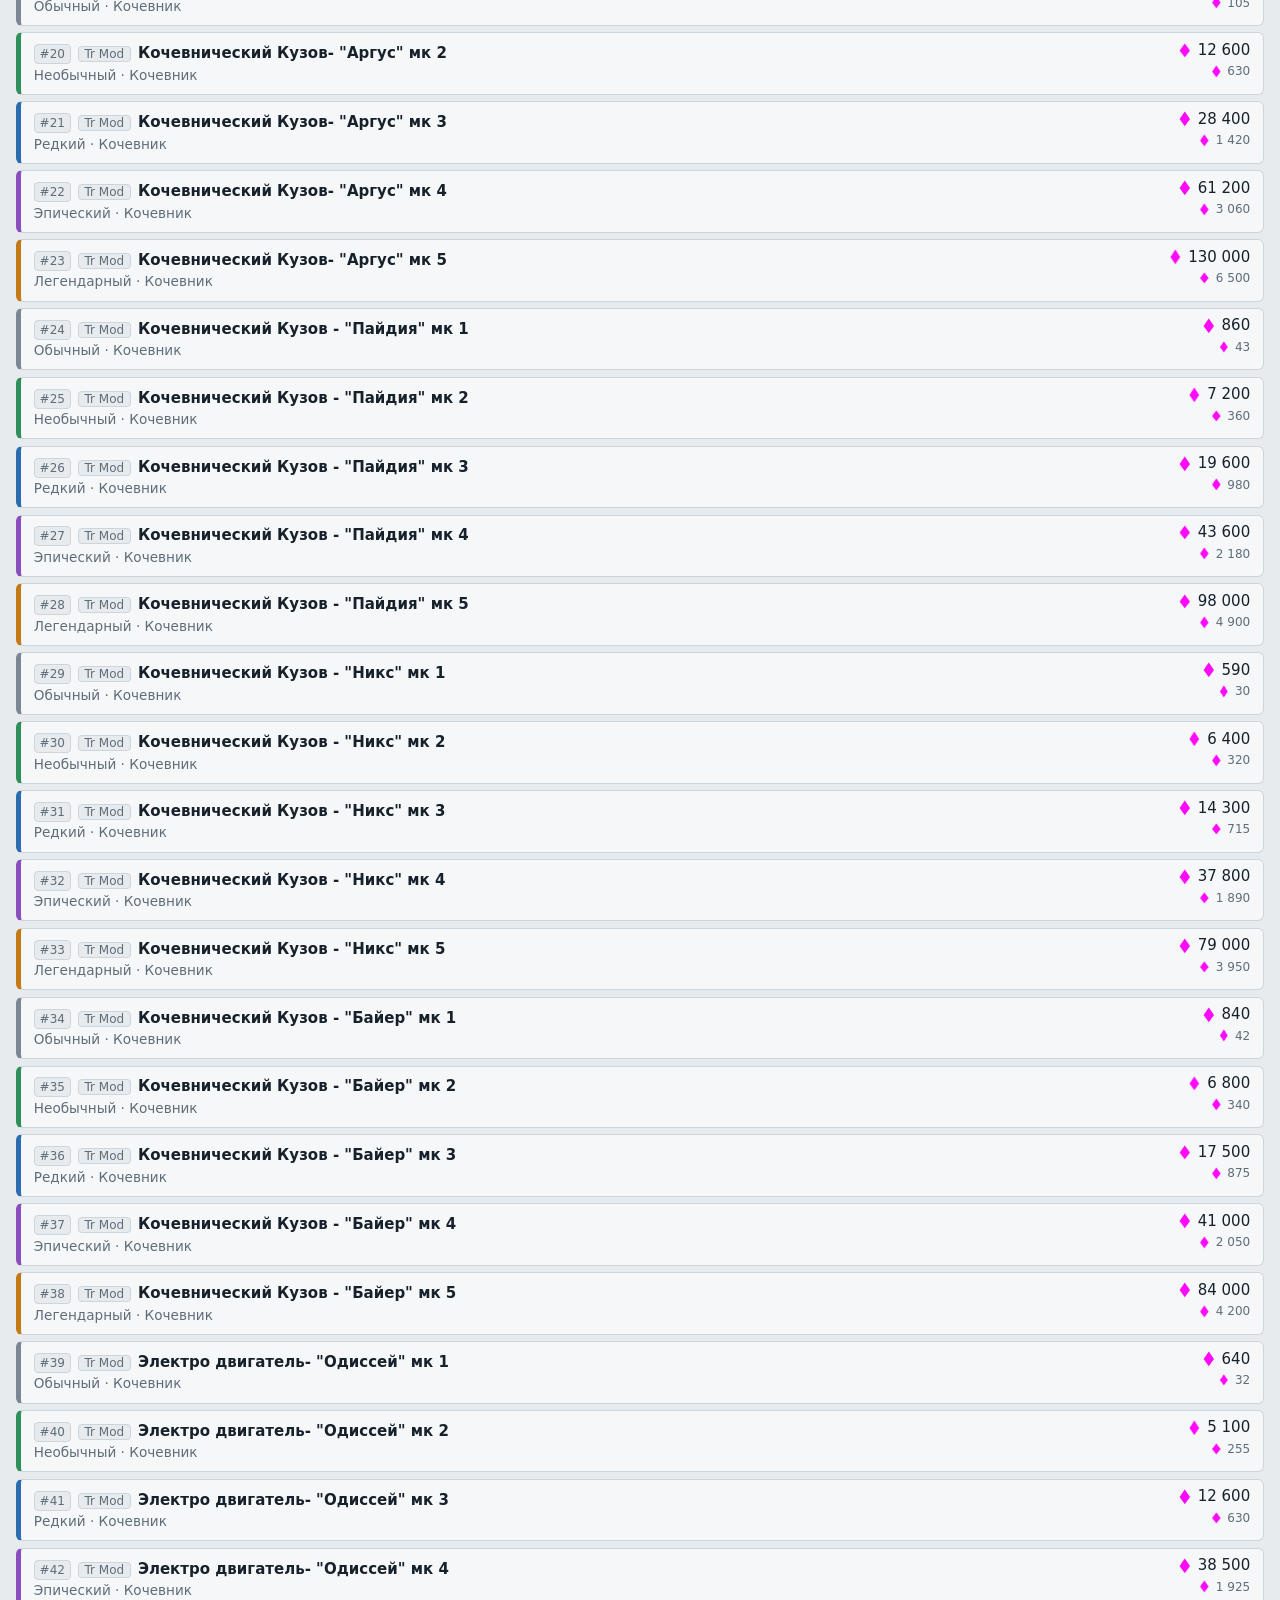
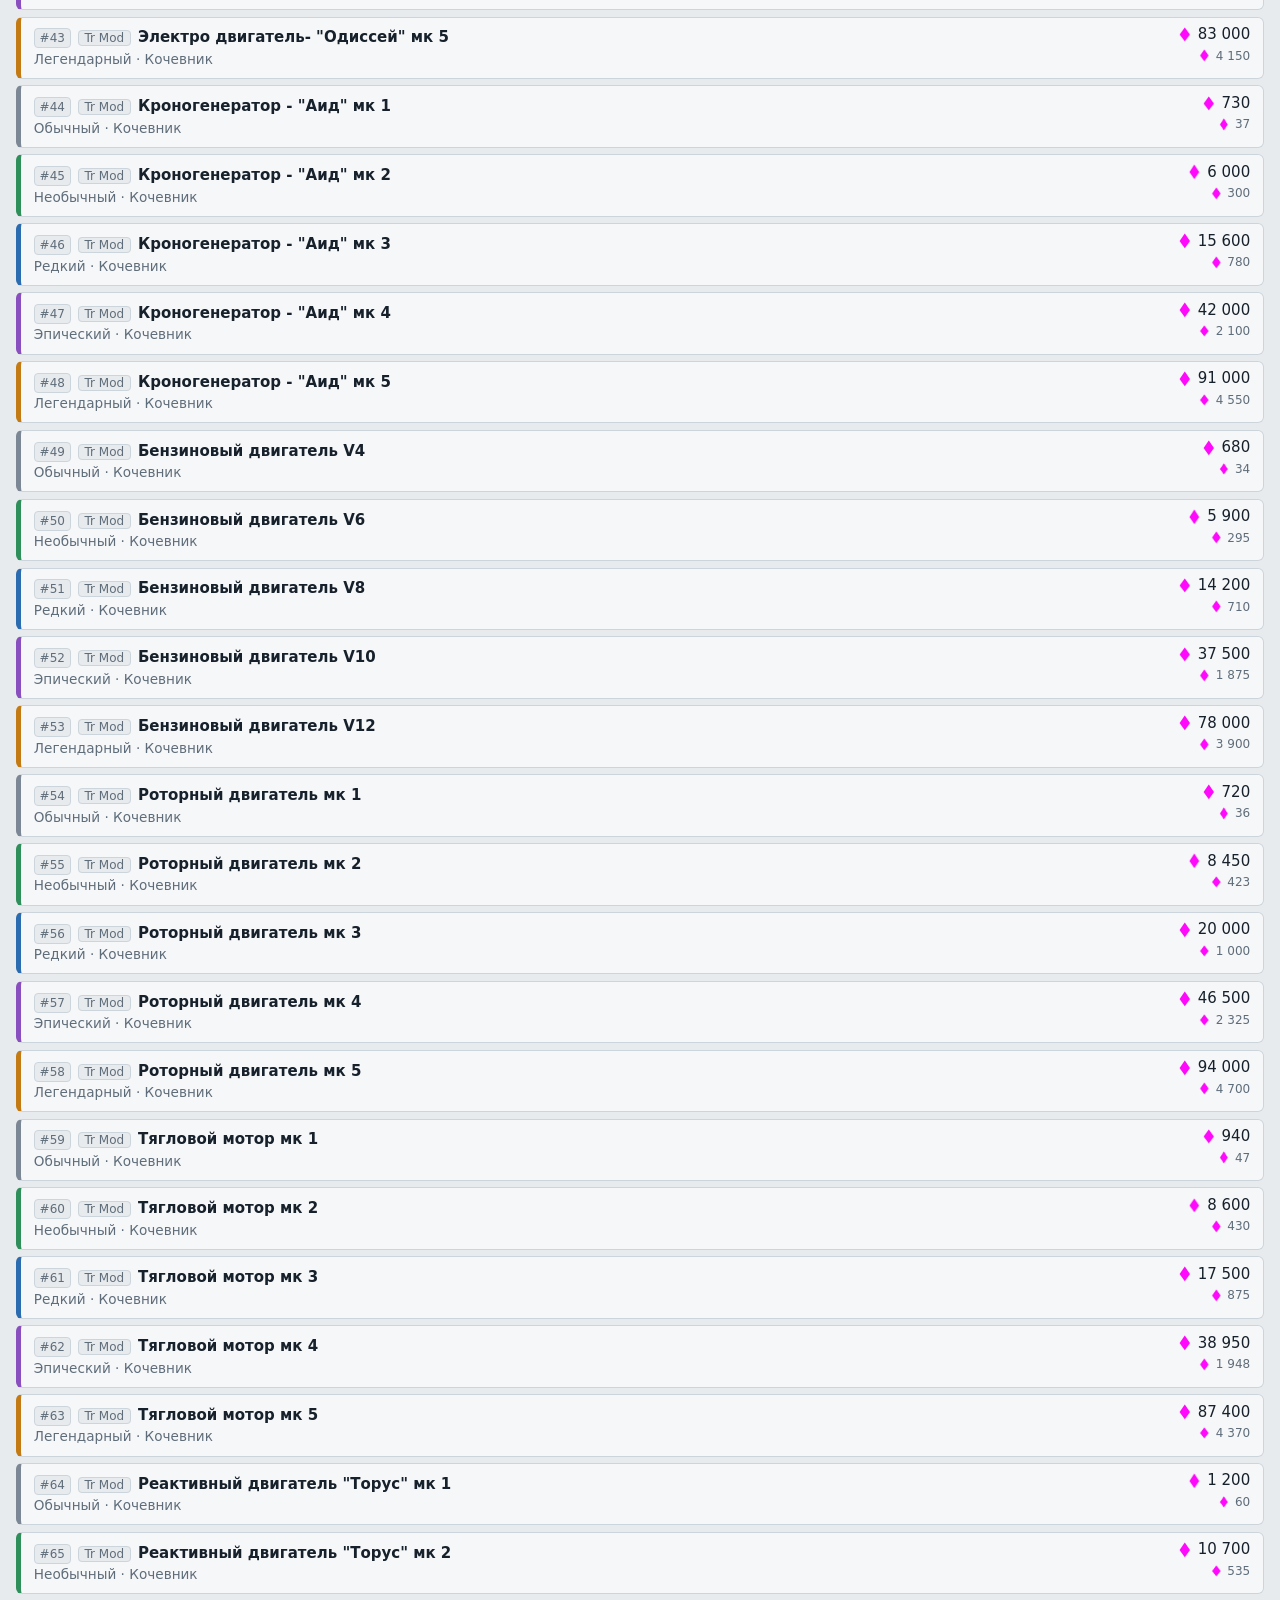
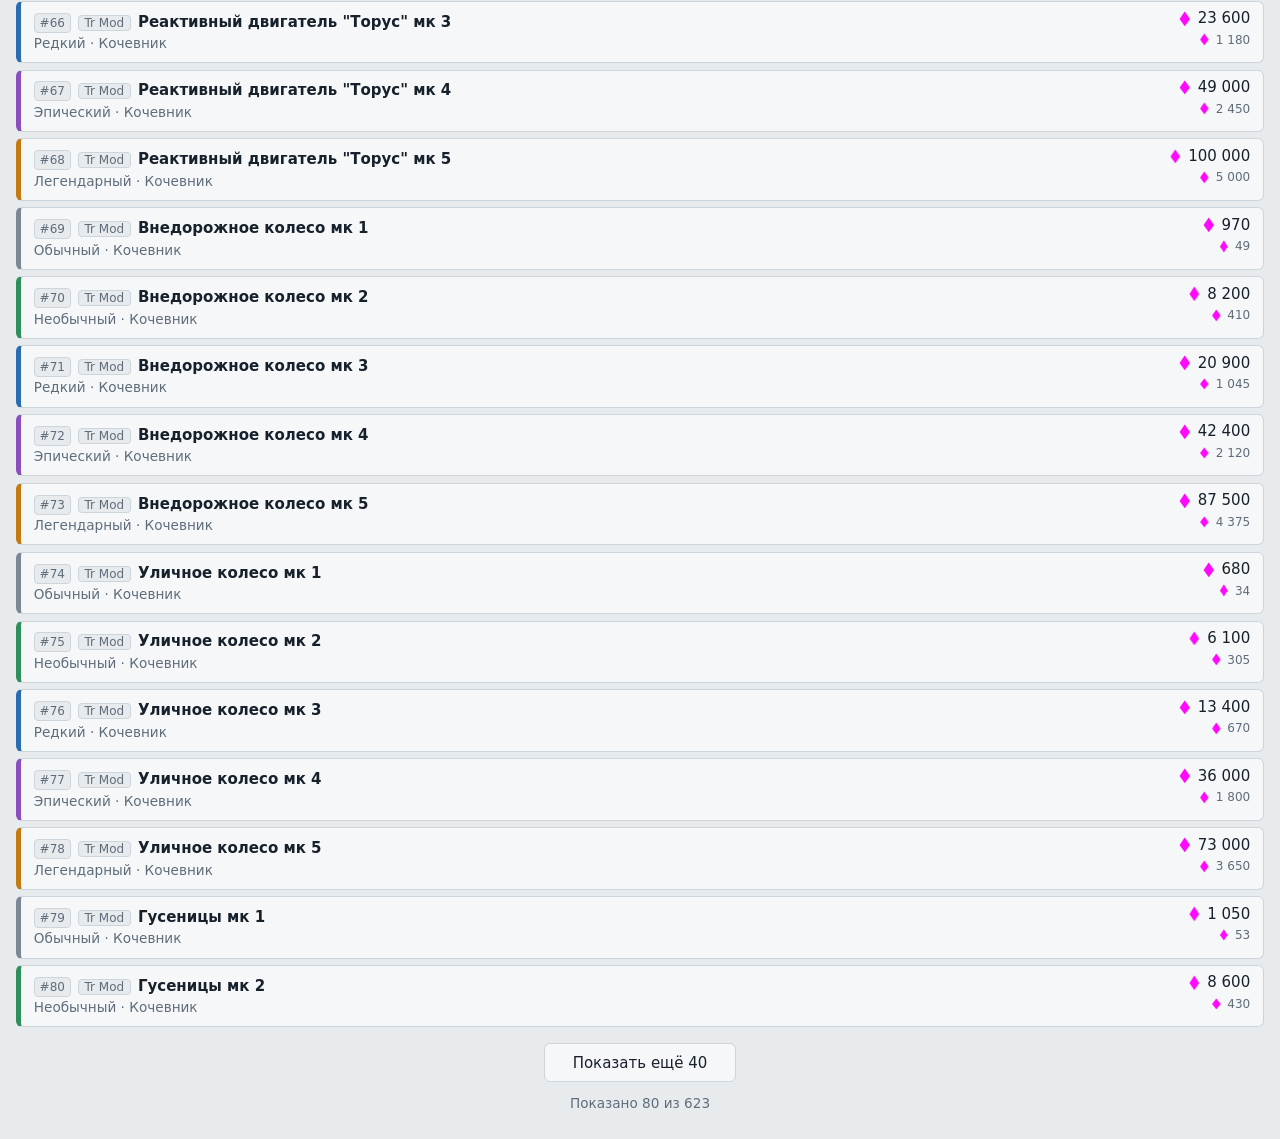
==== commit 85151b8b: "Update index.html" ====
--- a/index.html
+++ b/index.html
@@ -3,6 +3,8 @@
 <head>
 <meta charset="utf-8">
 <meta name="viewport" content="width=device-width, initial-scale=1, viewport-fit=cover">
+<meta property="og:title" content="Инфузия РП">
+<meta property="og:description" content="Неоффициальный сайт сделанный для того, чтобы было удобно играть на сервере.">
 <link rel="icon" type="image/webp" href="assets/icons/paw.webp">
 <link rel="apple-touch-icon" href="assets/icons/paw.webp">
 <title>Инфузия</title>
--- a/css/app.css
+++ b/css/app.css
@@ -73,7 +73,7 @@
 .combo-search{width:100%;min-width:0}
 .combo-list{min-height:0;overflow:auto;display:flex;flex-direction:column;gap:.1rem}
 .combo-group-name{padding:.35rem .45rem .1rem;font-size:.72rem;letter-spacing:.04em;text-transform:uppercase;color:var(--mute)}
-.combo-opt{display:block;width:100%;min-height:0;padding:.4rem .45rem;text-align:left;background:none;border:0;border-radius:5px;cursor:pointer}
+.combo-opt{display:block;width:100%;flex:0 0 auto;min-height:0;padding:.4rem .45rem;text-align:left;background:none;border:0;border-radius:5px;cursor:pointer}
 .combo-opt:hover,.combo-opt:focus-visible{background:var(--bg)}
 .combo-empty{margin:0;padding:.6rem .45rem;color:var(--mute);font-size:.85rem}
 .line .combo{max-width:44rem}
@@ -148,11 +148,30 @@
 .row summary .clinic-toggle input{width:auto;min-height:0}
 .beast.picked{border-color:var(--acc)}
 .beast.picked>summary{background:var(--bg)}
+.beast-paths{display:flex;gap:.35rem;flex-wrap:wrap;margin:.2rem 0 .55rem}
+.beast-path{display:inline-flex;align-items:center;gap:.4rem;padding:.4rem .7rem;border:1px solid var(--line);border-radius:999px;background:var(--bg);color:var(--mute);cursor:pointer}
+.beast-path:hover{border-color:var(--mute)}
+.beast-path.on{background:var(--acc);color:var(--accfg);border-color:var(--acc)}
+.beast-path .tabcount{font-size:.72rem;opacity:.8;border:1px solid currentColor;border-radius:99px;padding:0 .35rem;line-height:1.3}
+.beast-path-note{margin:.1rem 0 .45rem}
+.beast-search{max-width:32rem}
+
+/* ===== Калькулятор вероятностей ===== */
+.calc-grid{display:grid;grid-template-columns:repeat(auto-fill,minmax(min(160px,100%),1fr));gap:.6rem;margin:.2rem 0 .8rem;align-items:end}
+.calc-grid label{display:grid;gap:.2rem;font-size:.85rem;color:var(--mute);min-width:0}
+.calc-grid input,.calc-grid select{width:100%}
+.calc-check{display:flex!important;align-items:center;gap:.5rem;padding:.45rem .6rem;border:1px solid var(--line);border-radius:6px;background:var(--bg);color:var(--ink);cursor:pointer;min-height:2.5rem}
+.calc-check input{width:auto;flex:0 0 auto}
+.calc-out{margin:.3rem 0 .5rem}
+.calc-modes{margin:.5rem 0 .2rem}
+.calc-modes .chip.total{border-color:var(--acc);color:var(--acc);font-weight:600}
+.calc-note{max-width:80ch}
 
 /* ===== Автомастерская: гараж, сборка и итоги ===== */
 .garage-head{display:flex;justify-content:space-between;align-items:flex-start;gap:.8rem;flex-wrap:wrap}
+.garage-head>div:first-child{flex:1 1 20rem;min-width:0}
 .garage-head h2{margin:.1rem 0 .25rem}
-.garage-actions{display:flex;gap:.5rem;flex-wrap:wrap}
+.garage-actions{display:flex;gap:.5rem;flex-wrap:wrap;flex:0 0 auto}
 .garage-tabs{margin:.2rem 0 .55rem}
 .garage-tabs button{display:inline-flex;align-items:center;gap:.4rem;max-width:18rem}
 .garage-tab-name{min-width:0;overflow:hidden;text-overflow:ellipsis;white-space:nowrap}
@@ -171,7 +190,7 @@
 .garage-notes{display:grid;gap:.2rem;font-size:.8rem;color:var(--mute);margin-top:.55rem}
 .garage-notes textarea{width:100%;min-height:4.5rem;resize:vertical}
 .garage-picks{display:grid;grid-template-columns:repeat(auto-fill,minmax(min(20rem,100%),1fr));gap:.55rem .8rem;margin:.35rem 0 .2rem}
-.garage-pick{display:grid;gap:.2rem;font-size:.85rem;color:var(--mute);min-width:0}
+.garage-pick{display:grid;align-content:start;gap:.2rem;font-size:.85rem;color:var(--mute);min-width:0}
 .garage-pick .add{margin:0;width:100%}
 .garage-pick .combo{max-width:none}
 .garage-pick .combo-btn{width:100%}
@@ -220,6 +239,8 @@
 .part-card .meta{display:block;margin-top:.1rem}
 .part-card .price{flex:0 0 auto}
 .part-hp{padding:.35rem .8rem .65rem;border-top:1px dashed var(--line)}
+.part-desc{padding:.35rem .8rem .65rem;border-top:1px dashed var(--line)}
+.part-desc .desc{margin:0;max-width:none;overflow-wrap:anywhere}
 .part-hp label{display:flex;align-items:center;gap:.45rem;flex-wrap:wrap;font-size:.8rem;color:var(--mute)}
 .part-hp input{width:7.5rem}
 .chip.drone{border-color:var(--acc);color:var(--acc)}
@@ -291,9 +312,12 @@
 :root[data-ui=mobile] .filters-head{display:flex;align-items:center;justify-content:space-between;gap:.5rem;font-size:1.05rem}
 :root[data-ui=mobile] .filters-apply{display:block;width:100%;background:var(--acc);color:var(--accfg);border-color:var(--acc)}
 :root[data-ui=mobile] .filters-backdrop:not([hidden]){display:block;position:fixed;inset:0;z-index:39;background:rgba(0,0,0,.38)}
-:root[data-ui=mobile] .garage-head{flex-direction:column;gap:.45rem}
-:root[data-ui=mobile] .garage-actions{width:100%}
-:root[data-ui=mobile] .garage-actions button{width:100%}
+:root[data-ui=mobile] .garage-head {display: flex;flex-wrap: wrap;align-items: stretch;gap: 0.6rem;}
+:root[data-ui=mobile] .garage-head > div:first-child {flex: 1 1 100%;width: 100%;}
+:root[data-ui=mobile] .garage-actions {display: flex;flex: 1 1 100%;width: 100%;gap: 0.5rem;
+  margin-left: 0 !important; /* Overrides any auto margins pushing it right */
+}
+:root[data-ui=mobile] .garage-actions button {flex: 1;}
 :root[data-ui=mobile] .garage-edit{flex-direction:column;align-items:stretch}
 :root[data-ui=mobile] .garage-name{flex:0 0 auto}
 :root[data-ui=mobile] .garage-edit .danger{width:100%;margin-left:0}
@@ -309,10 +333,46 @@
 :root[data-ui=mobile] .part-card .price{text-align:left}
 :root[data-ui=mobile] .garage-notes{width:100%}
 :root[data-ui=mobile] .garage-picks{grid-template-columns:1fr;gap:.5rem}
+:root[data-ui=mobile] .calc-grid{grid-template-columns:repeat(2,minmax(0,1fr))}
+:root[data-ui=mobile] .calc-check{grid-column:1/-1}
 :root[data-ui=mobile] .transport-slot>label{max-width:none;width:100%}
 body.drawer-open{overflow:hidden}
+.row-no{display:inline-block;margin-right:.45rem;font-size:.75rem;color:var(--mute);border:1px solid var(--line);border-radius:4px;padding:0 .3rem;background:var(--bg);font-variant-numeric:tabular-nums}
+.chip.rar-c{border-color:var(--line);color:var(--mute);background:#fff}
+:root[data-theme=dark] .chip.rar-c{background:transparent;color:#fff;border-color:#fff}
+.chip.rar-r{border-color:var(--r);color:var(--r)}
+.chip.rar-l{border-color:var(--l);color:var(--l)}
+.robot-list{display:grid;gap:.5rem;margin-top:.6rem}
+.robot-card{border:1px solid var(--line);border-radius:8px;padding:.6rem .75rem;display:grid;gap:.35rem;background:var(--panel)}
+.robot-card.on{border-color:var(--acc);box-shadow:inset 0 0 0 1px var(--acc)}
+.robot-head{display:flex;gap:.6rem;align-items:center;flex-wrap:wrap}
+.robot-use{display:flex;gap:.35rem;align-items:center;font-size:.85rem}
+.robot-hp{display:flex;gap:.4rem;align-items:center;flex-wrap:wrap;font-size:.85rem}
+.robot-hp input{width:6.5rem}
+.module-toggle{display:inline-flex;align-items:center;gap:.35rem;cursor:pointer}
+.module-toggle input{width:auto}
+.module-active{display:flex;align-items:center;gap:.35rem;font-size:.8rem;color:var(--mute);cursor:pointer}
+.module-active input{width:auto}
+.mod-flag{display:inline-flex;align-items:center;gap:.25rem;margin-left:.4rem;font-size:.68rem;font-weight:500;letter-spacing:.01em;vertical-align:middle;border:1px solid var(--line);border-radius:99px;padding:.05rem .5rem;color:var(--mute);background:var(--bg);cursor:pointer}
+.mod-flag input{width:auto;margin:0}
+.mod-flag.passive{cursor:default}
+.mod-flag.on{border-color:var(--acc);color:var(--acc)}
+.miss-note{border:1px dashed var(--l);border-radius:6px;padding:.35rem .6rem;font-size:.82rem;color:var(--mute);background:var(--panel)}
+.miss-note b{color:var(--l)}
+.ro-list{display:grid;gap:.45rem;margin:.4rem 0 .6rem}
+.ro-row{display:grid;grid-template-columns:minmax(12rem,1.2fr) minmax(6rem,.6fr) minmax(10rem,1fr);gap:.5rem;align-items:end}
+.ro-row label{display:grid;gap:.2rem;font-size:.8rem;color:var(--mute)}
+.ro-row input,.ro-row select{width:100%}
+.ro-name{display:flex;align-items:center;gap:.4rem;flex-wrap:wrap;font-size:.9rem}
+.ro-rank{font-variant-numeric:tabular-nums}
+.skel-cards{margin-top:.7rem}
+.skel-cards h3{font-size:.9rem;margin:.2rem 0 .4rem}
+.skel-catalog{margin-top:.7rem}
+.skel-catalog>summary{cursor:pointer;color:var(--mute)}
+.skel-card{margin:.35rem 0}
+:root[data-ui=mobile] .ro-row{grid-template-columns:1fr}
 
 /* Телефон в ландшафте: места больше, поля не растягиваются на всю ширину. */
 @media(min-width:700px){
   :root[data-ui=mobile] .grid{grid-template-columns:repeat(auto-fill,minmax(160px,1fr))}
-}
+}
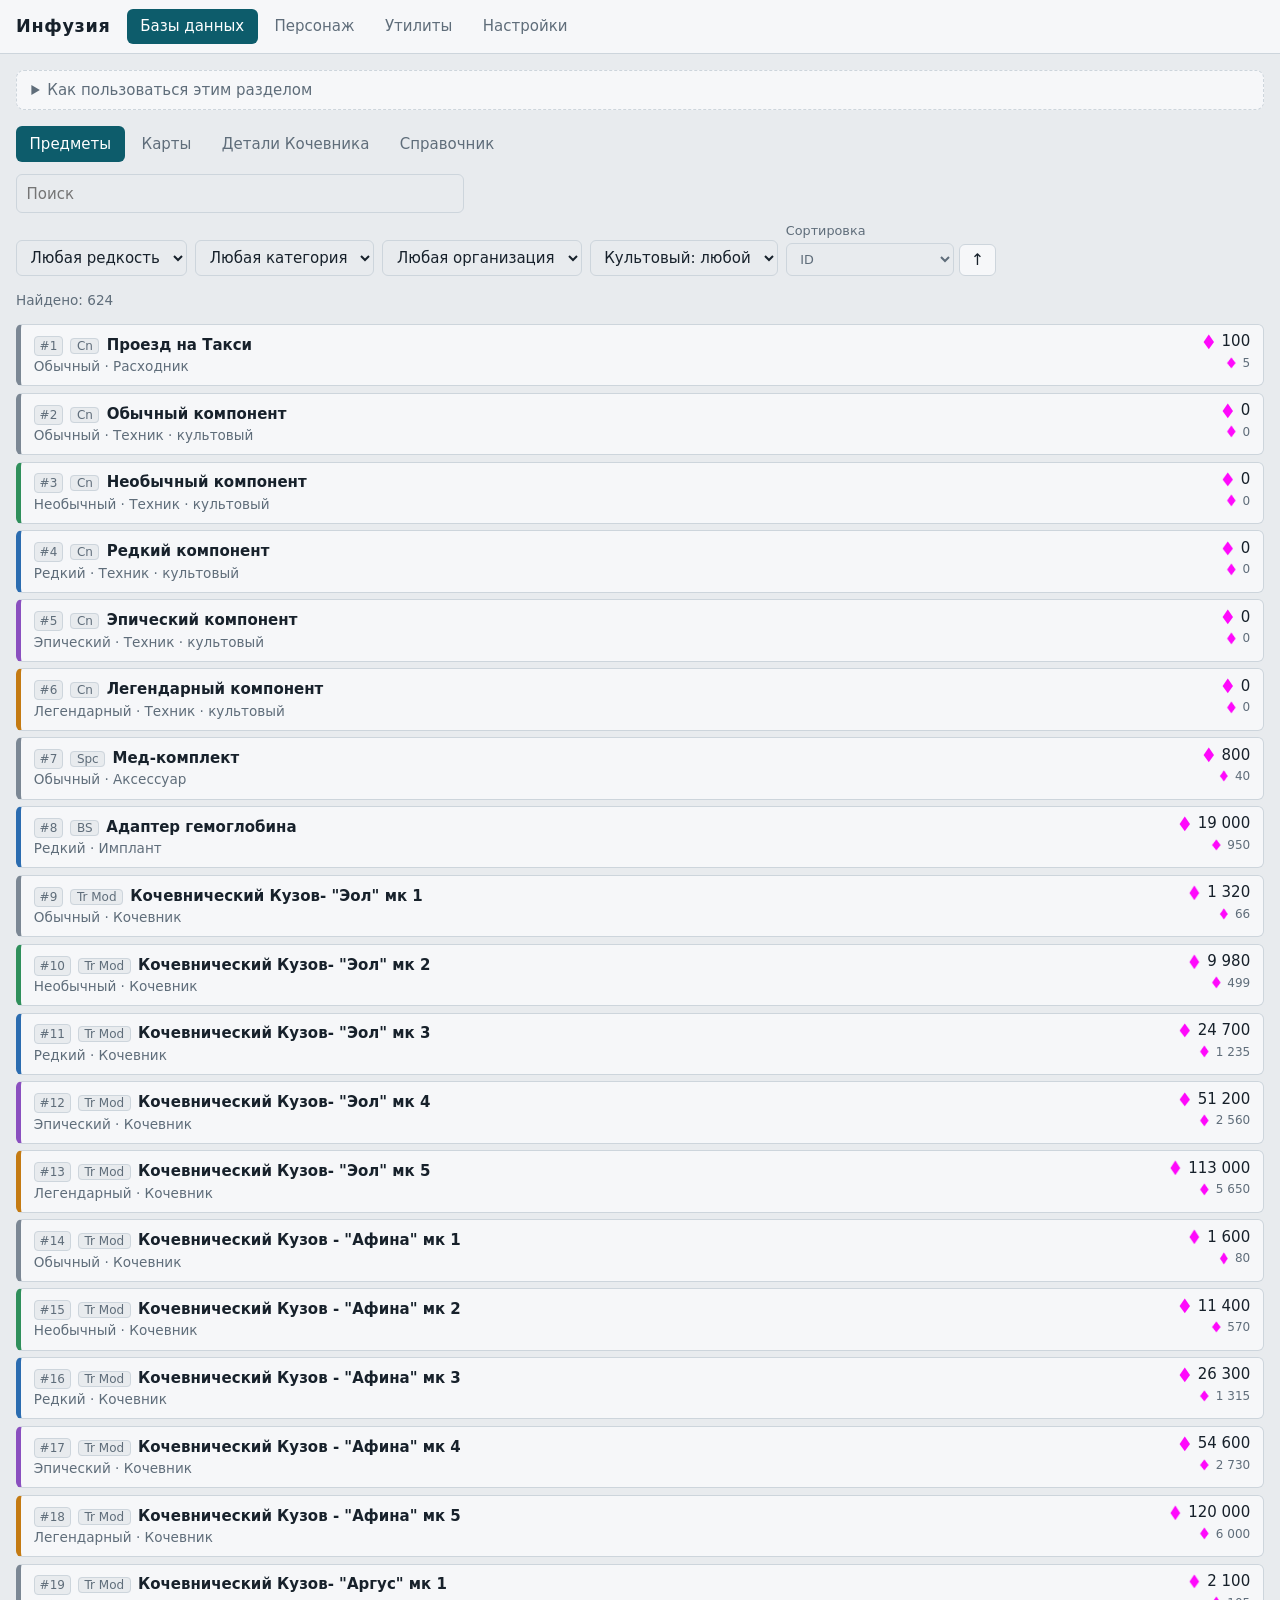
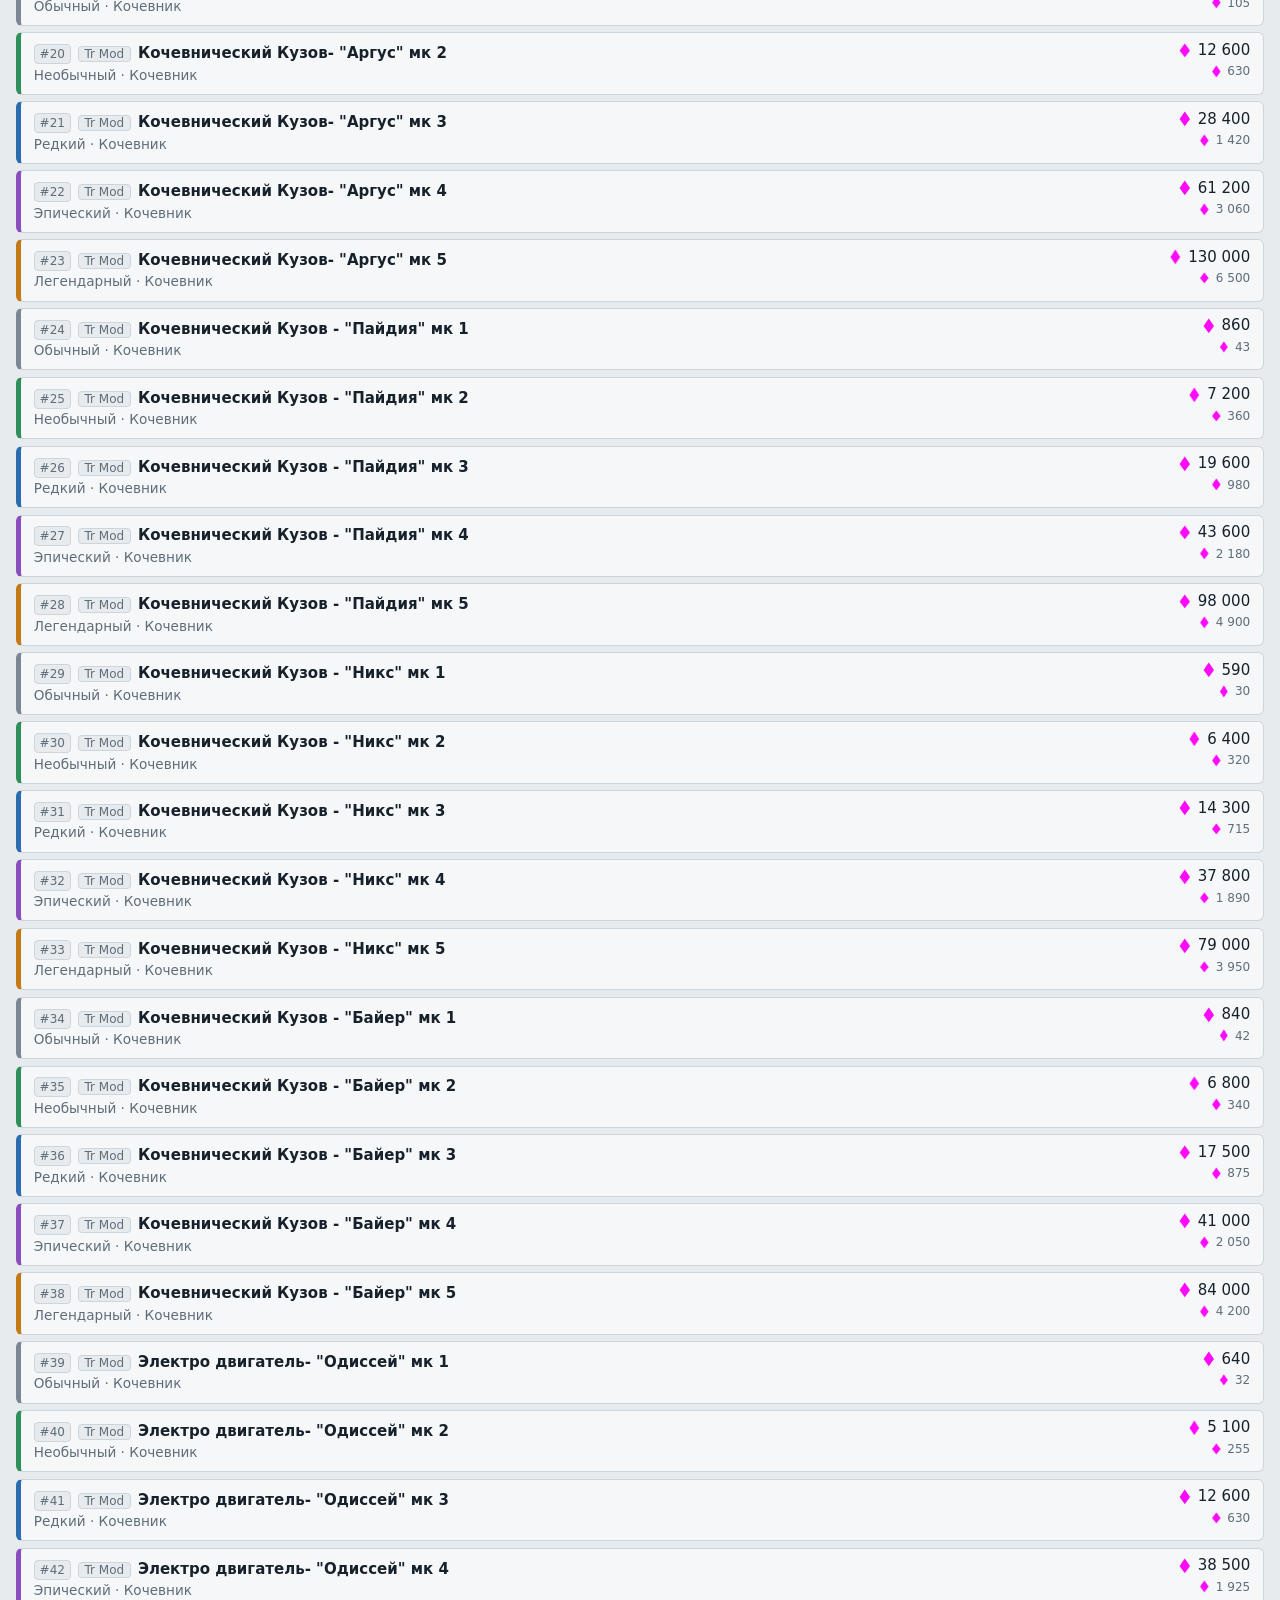
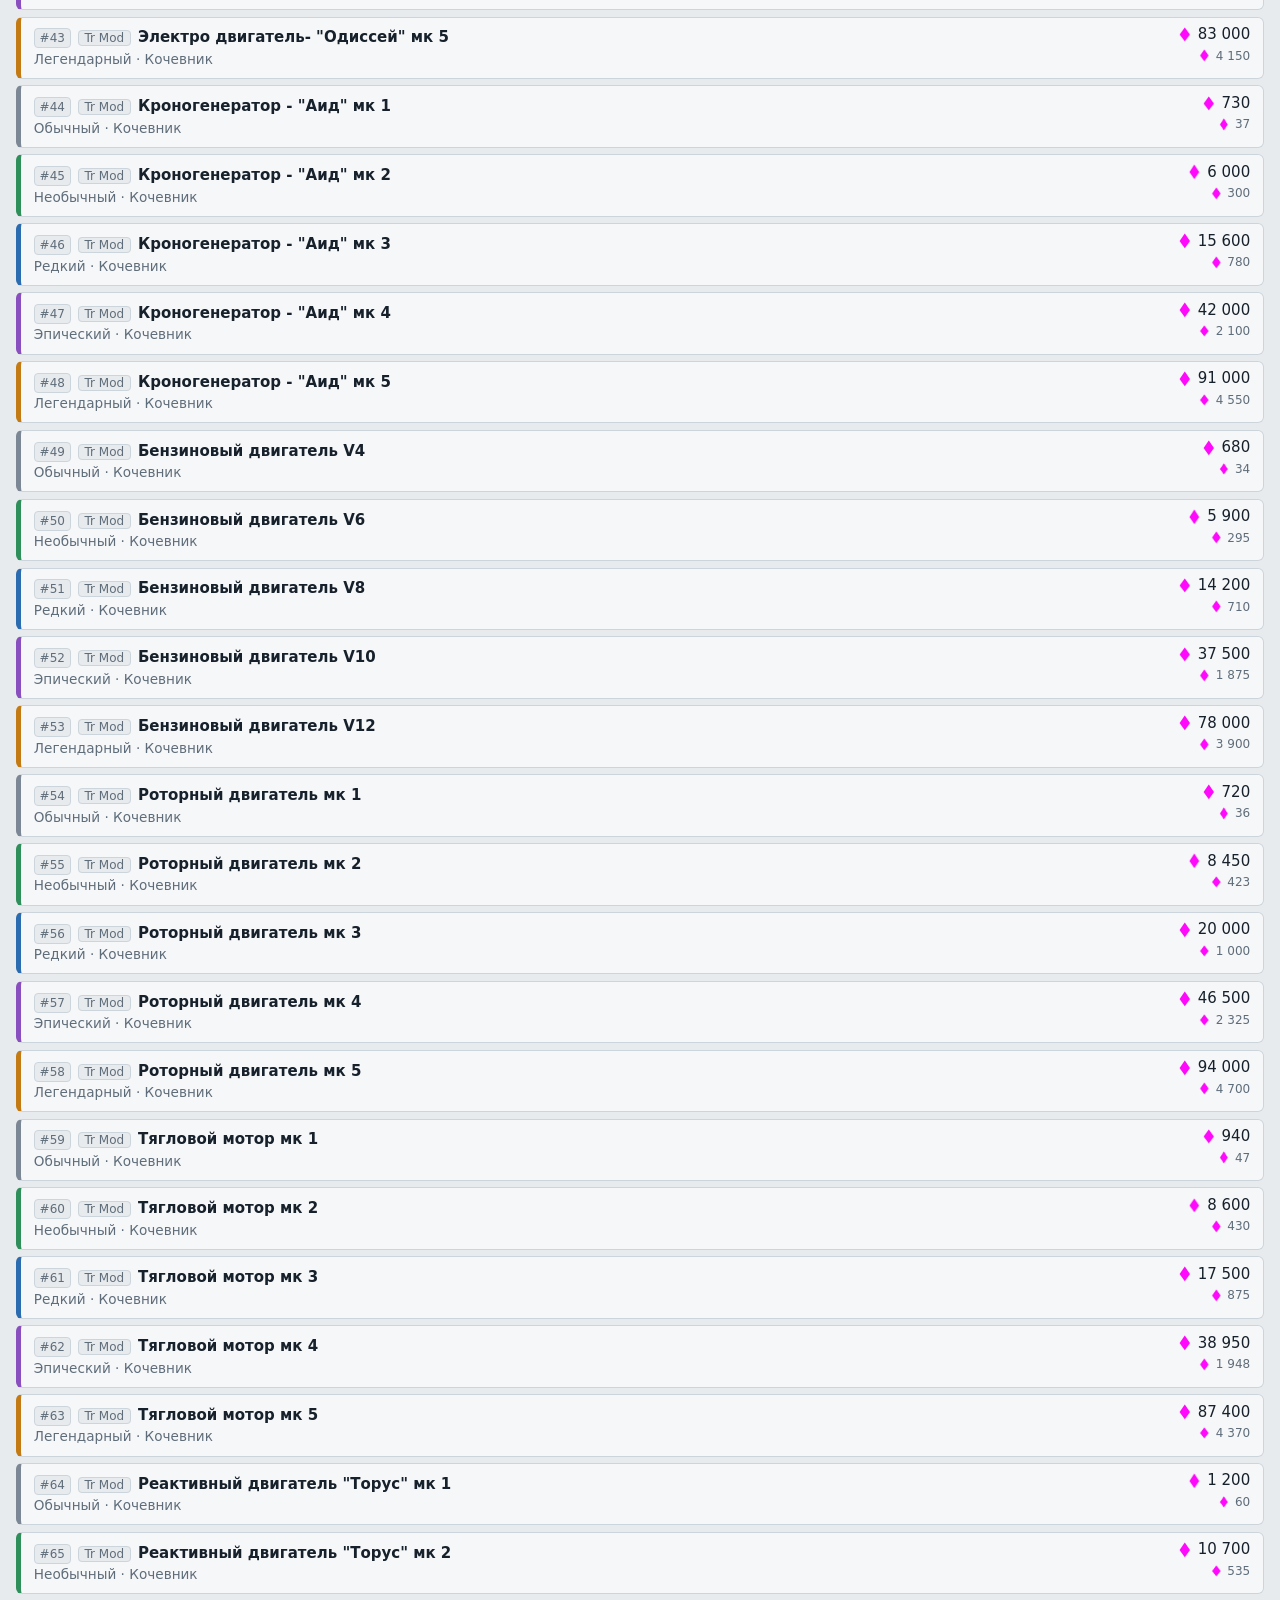
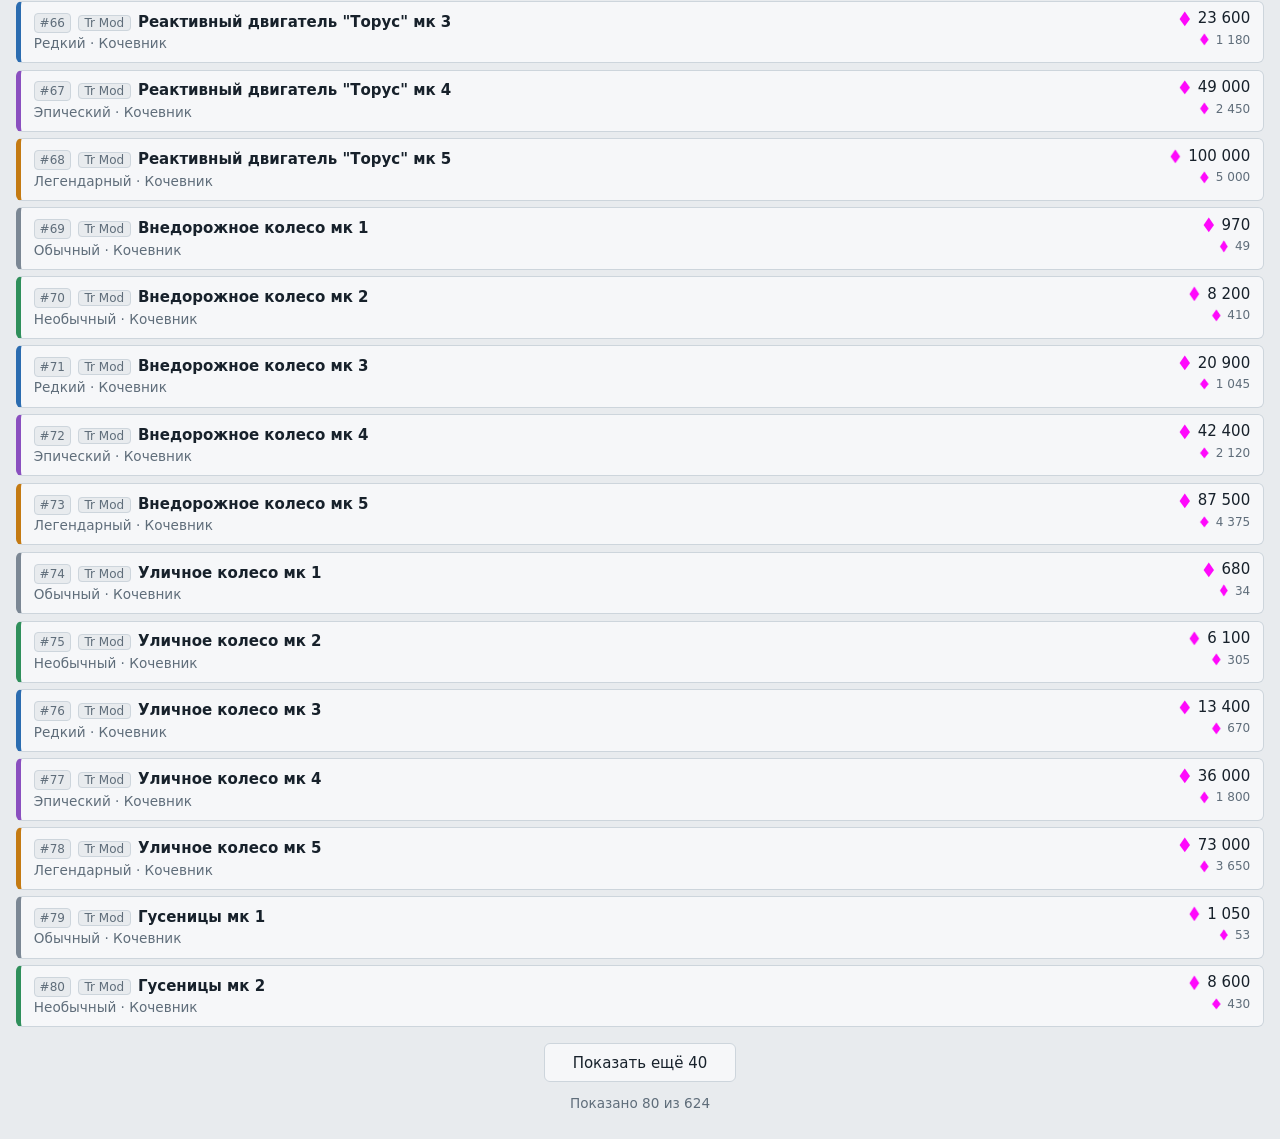
==== commit 706a328a: "Functionality Загрузка всех данных Доделан функционал Ядра Доделан функционал оружия Доделан калькул" ====
--- a/index.html
+++ b/index.html
@@ -4,7 +4,15 @@
 <meta charset="utf-8">
 <meta name="viewport" content="width=device-width, initial-scale=1, viewport-fit=cover">
 <meta property="og:title" content="Инфузия РП">
-<meta property="og:description" content="Неоффициальный сайт сделанный для того, чтобы было удобно играть на сервере.">
+<meta property="og:description" content="Справочник, конструктор персонажа и утилиты для настольной игры «Инфузия»: база предметов, транспорт Кочевника, роботы Техника и калькулятор вероятностей.">
+<meta property="og:type" content="website">
+<meta property="og:site_name" content="Инфузия">
+<meta property="og:url" content="https://majanames.github.io/Infusion/">
+<meta property="og:locale" content="ru_RU">
+<meta name="description" content="Неофициальный сайт для настольной игры «Инфузия»: справочник базы, конструктор персонажа и утилиты.">
+<meta name="twitter:card" content="summary">
+<meta name="twitter:title" content="Инфузия РП">
+<meta name="twitter:description" content="Справочник, конструктор персонажа и утилиты для настольной игры «Инфузия».">
 <link rel="icon" type="image/webp" href="assets/icons/paw.webp">
 <link rel="apple-touch-icon" href="assets/icons/paw.webp">
 <title>Инфузия</title>
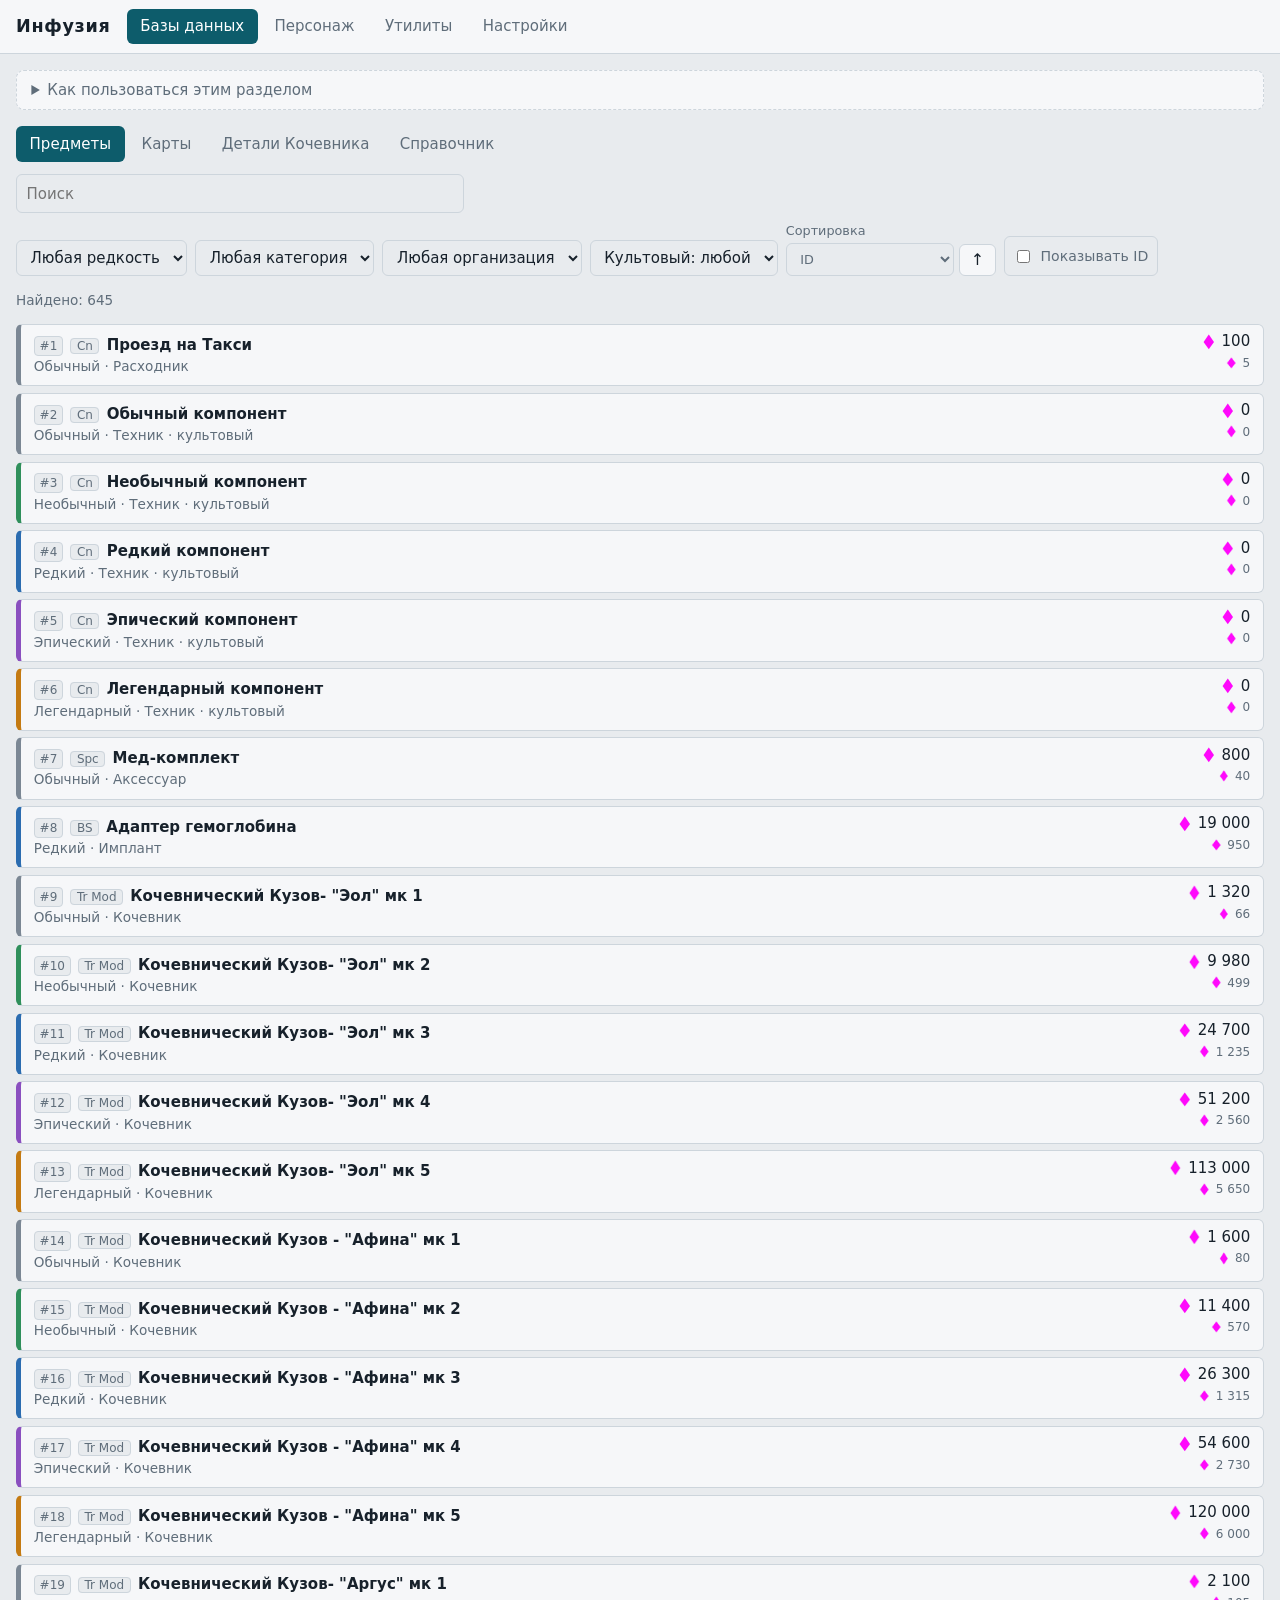
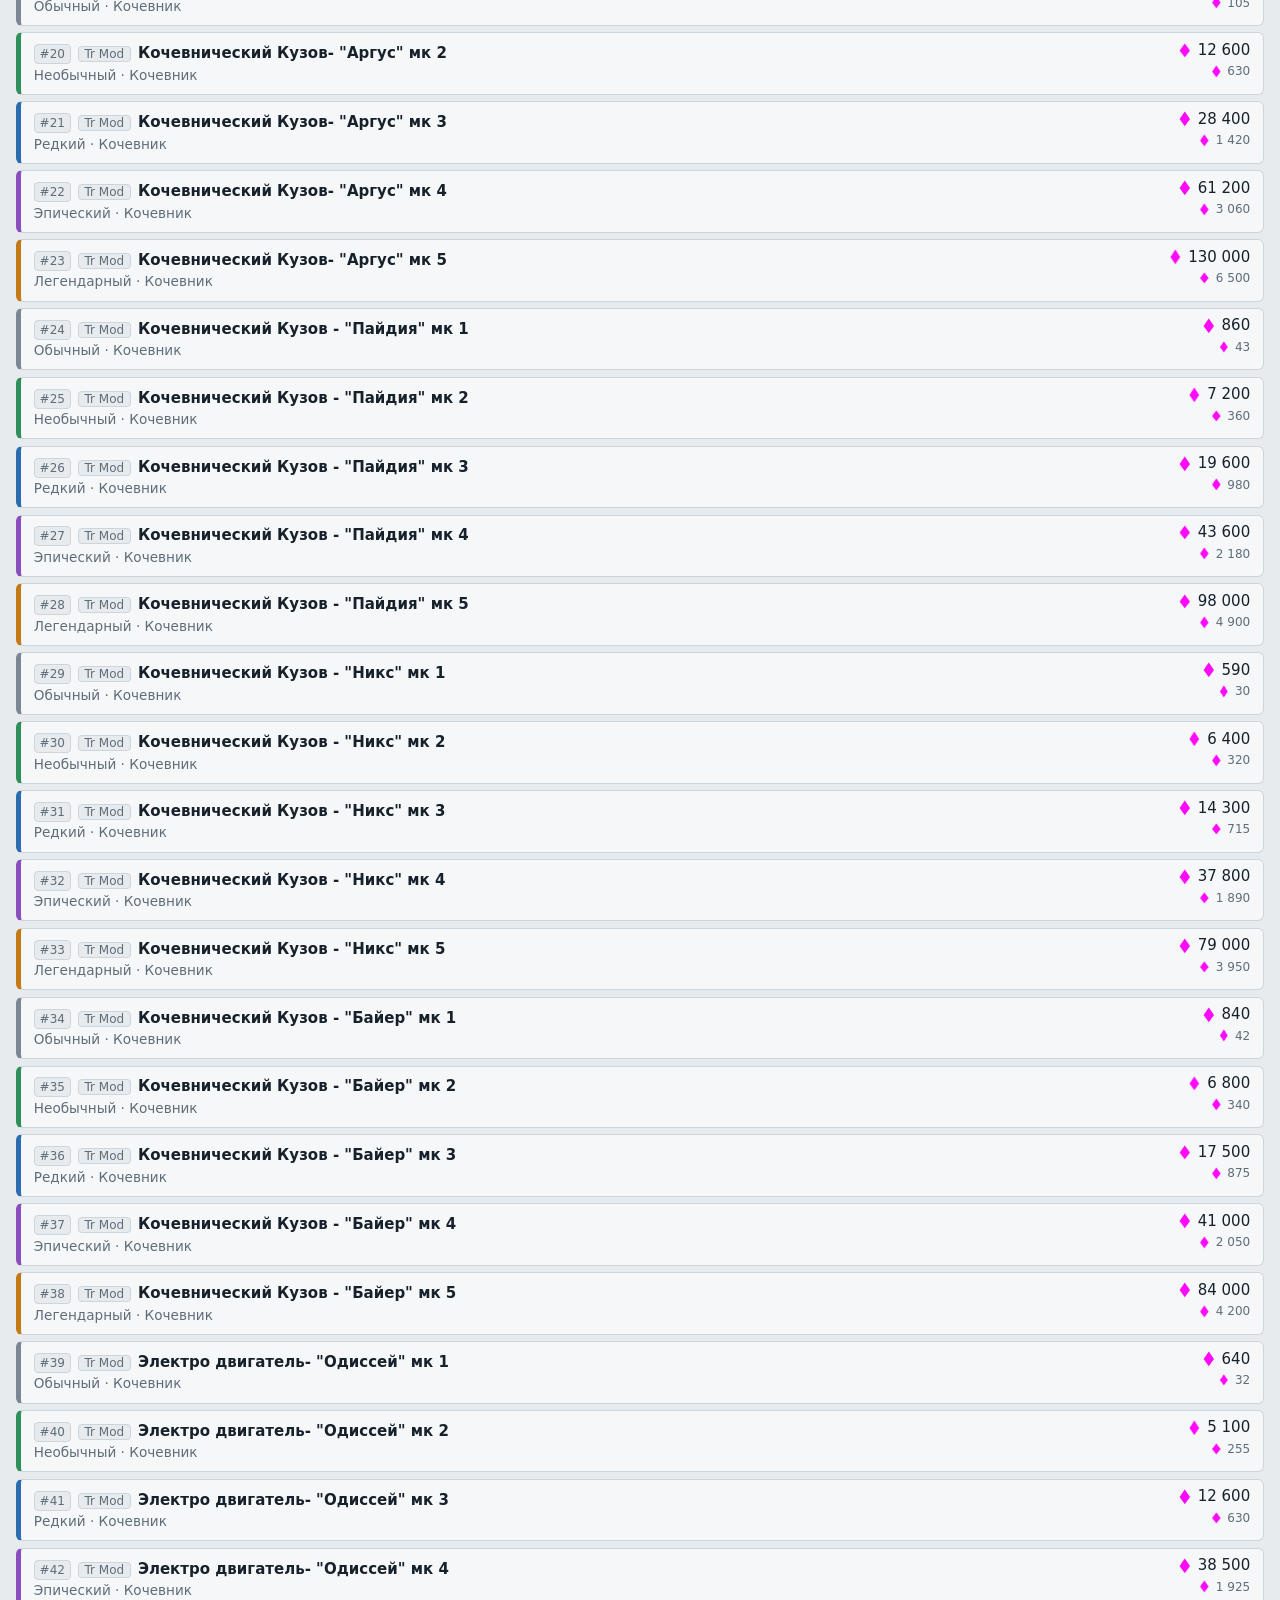
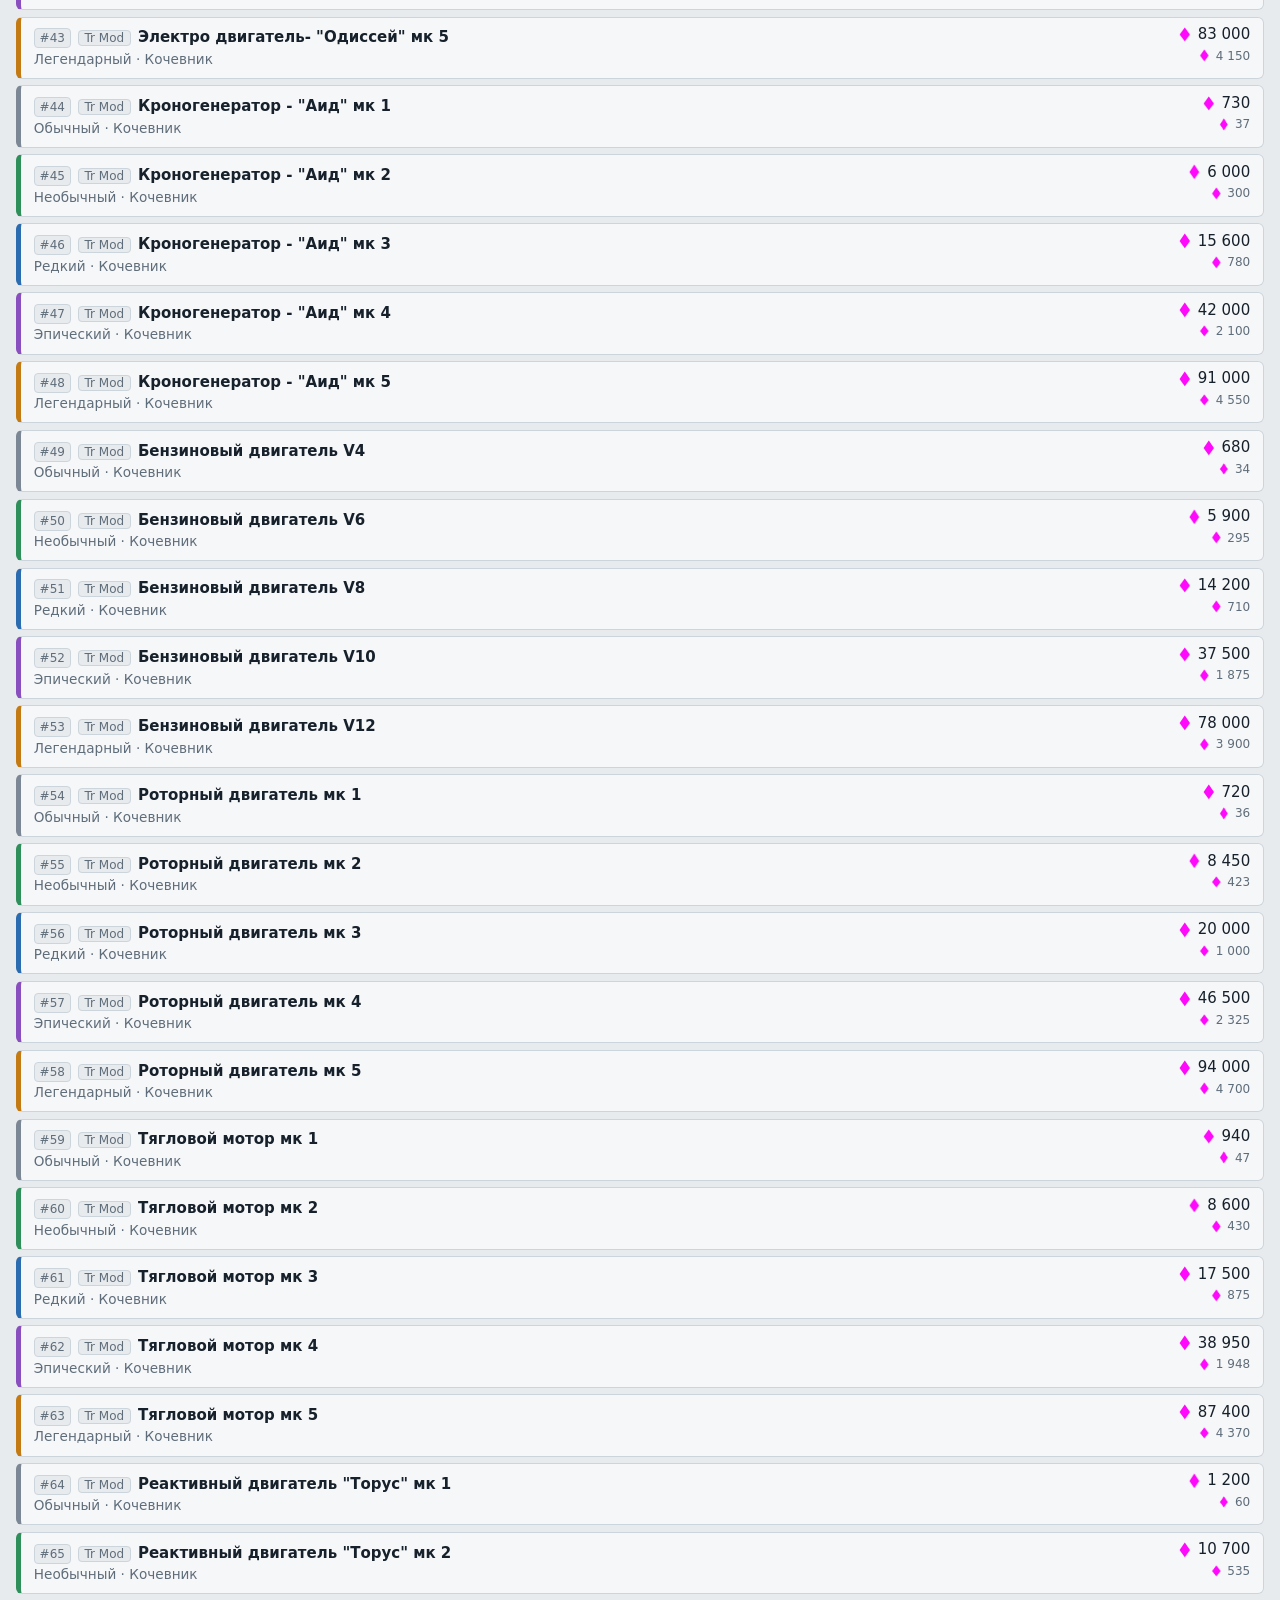
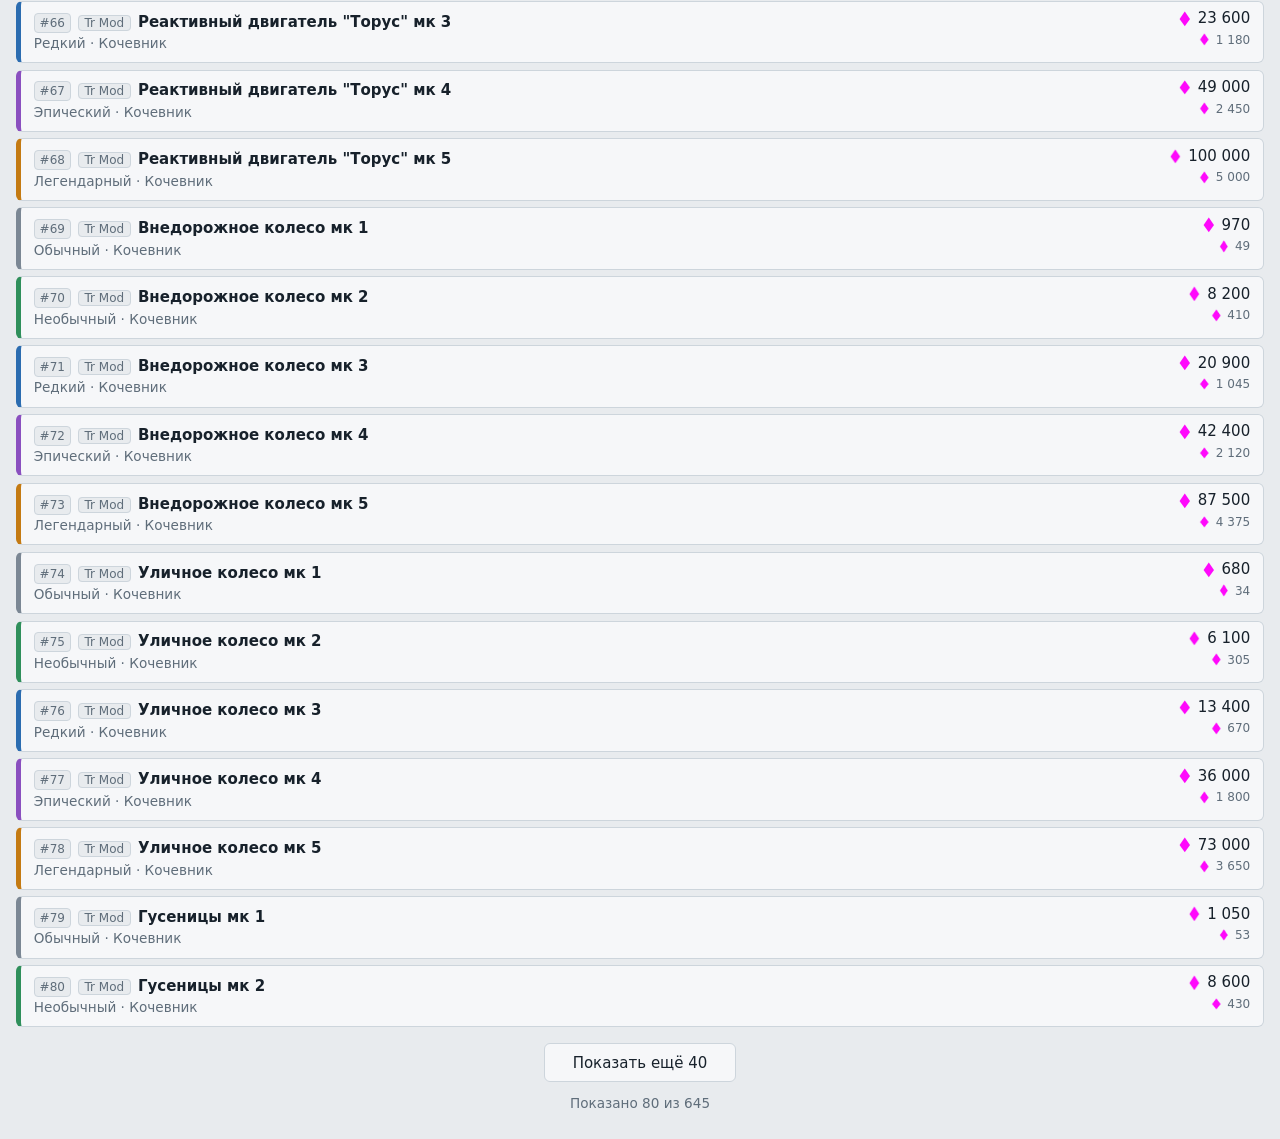
==== commit 3e23609b: "modified index.html" ====
--- a/index.html
+++ b/index.html
@@ -3,16 +3,16 @@
 <head>
 <meta charset="utf-8">
 <meta name="viewport" content="width=device-width, initial-scale=1, viewport-fit=cover">
-<meta property="og:title" content="Инфузия РП">
-<meta property="og:description" content="Справочник, конструктор персонажа и утилиты для настольной игры «Инфузия»: база предметов, транспорт Кочевника, роботы Техника и калькулятор вероятностей.">
+<meta property="og:title" content="Кибер Инфузия РП">
+<meta property="og:description" content="Справочник, конструктор персонажа и утилиты для ТРП «Кибер Инфузия»: база предметов, транспорт Кочевника, роботы Техника и калькулятор вероятностей.">
 <meta property="og:type" content="website">
 <meta property="og:site_name" content="Инфузия">
 <meta property="og:url" content="https://majanames.github.io/Infusion/">
 <meta property="og:locale" content="ru_RU">
-<meta name="description" content="Неофициальный сайт для настольной игры «Инфузия»: справочник базы, конструктор персонажа и утилиты.">
+<meta name="description" content="Неофициальный сайт для ТРП «Кибер Инфузия»: справочник базы, конструктор персонажа и утилиты.">
 <meta name="twitter:card" content="summary">
 <meta name="twitter:title" content="Инфузия РП">
-<meta name="twitter:description" content="Справочник, конструктор персонажа и утилиты для настольной игры «Инфузия».">
+<meta name="twitter:description" content="Справочник, конструктор персонажа и утилиты для ТРП «Кибер Инфузия».">
 <link rel="icon" type="image/webp" href="assets/icons/paw.webp">
 <link rel="apple-touch-icon" href="assets/icons/paw.webp">
 <title>Инфузия</title>
--- a/css/app.css
+++ b/css/app.css
@@ -129,6 +129,8 @@
 .db-filters{display:flex;gap:.5rem;flex-wrap:wrap;align-items:flex-end}
 .db-filters select{min-width:9rem}
 .db-filters .sortbar{margin-left:0}
+.db-show-ids{display:inline-flex;align-items:center;gap:.45rem;padding:.35rem .55rem;border:1px solid var(--line);border-radius:6px;background:var(--bg);color:var(--mute);font-size:.88rem;cursor:pointer;width:fit-content;min-height:2.5rem}
+.db-show-ids input{width:auto;flex:0 0 auto;min-height:0}
 .filters-btn,.filters-head,.filters-apply{display:none}
 .filters-backdrop{display:none}
 
@@ -166,6 +168,12 @@
 .calc-modes{margin:.5rem 0 .2rem}
 .calc-modes .chip.total{border-color:var(--acc);color:var(--acc);font-weight:600}
 .calc-note{max-width:80ch}
+.calc-skill{margin:.7rem 0 .1rem;padding:.65rem .8rem;border:1px solid var(--line);border-radius:8px;background:var(--bg)}
+.calc-skill-head{display:flex;align-items:baseline;justify-content:space-between;gap:.6rem;flex-wrap:wrap}
+.calc-skill-head b{font-size:1rem}
+.calc-skill-head .meta{margin:0}
+.calc-skill .desc{margin:.35rem 0 0;max-width:80ch}
+.calc-skill-empty{margin:.7rem 0 .1rem}
 
 /* ===== Автомастерская: гараж, сборка и итоги ===== */
 .garage-head{display:flex;justify-content:space-between;align-items:flex-start;gap:.8rem;flex-wrap:wrap}
@@ -226,6 +234,37 @@
 .sources li b{white-space:nowrap}
 .sources-total{margin:.35rem 0 0;font-size:.9rem}
 .sources-total b{color:var(--acc)}
+
+/* ===== Вкладка «Статы» персонажа ===== */
+.page-tabs{margin-top:0}
+.stats-panel{margin-bottom:0}
+.stats-weapon-row{display:flex;align-items:flex-end;gap:.6rem;flex-wrap:wrap;margin:.4rem 0 .7rem}
+.stats-weapon{display:grid;gap:.2rem;font-size:.8rem;color:var(--mute);flex:0 1 22rem;min-width:0}
+.stats-weapon select{width:100%}
+.stats-weapon-row .meta{margin:0;flex:1 1 14rem}
+.stat-card.zero b{color:var(--mute)}
+.stat-effect.cond{border-style:dashed}
+.stat-effect.on{border-color:var(--acc);color:var(--acc)}
+.stats-source.off{opacity:.72}
+.stats-source.off .part-main b{color:var(--mute)}
+.stats-source .mod-flag{flex:0 0 auto}
+.stats-source-flags{display:flex;align-items:center;justify-content:flex-end;gap:.35rem;flex-wrap:wrap;flex:0 0 auto}
+.cond-list{margin-top:.5rem;padding-top:.45rem;border-top:1px dashed var(--line)}
+.cond-list h4{margin:0 0 .3rem;font-size:.78rem;color:var(--mute)}
+.cond-row{display:flex;align-items:center;gap:.55rem;padding:.45rem .55rem;border:1px solid var(--line);border-radius:6px;background:var(--bg);cursor:pointer;font-size:.9rem}
+.cond-row+.cond-row{margin-top:.3rem}
+.cond-row:hover{border-color:var(--rc,var(--acc))}
+.cond-row.on{border-color:var(--acc)}
+.cond-row.counted{background:color-mix(in srgb,var(--acc) 10%,var(--bg))}
+.cond-row input{width:1.05rem;height:1.05rem;min-height:0;margin:0;flex:0 0 auto;accent-color:var(--acc)}
+.cond-val{font-weight:600;white-space:nowrap}
+.cond-text{flex:1;min-width:0;font-size:.78rem;overflow-wrap:anywhere}
+.stats-cond-toggle{display:inline-flex;align-items:center;gap:.4rem;padding:.25rem .55rem;border:1px solid var(--line);border-radius:6px;background:var(--bg);font-size:.8rem;color:var(--mute);cursor:pointer;white-space:nowrap}
+.stats-cond-toggle input{width:auto;min-height:0;margin:0;accent-color:var(--acc)}
+.stats-cond-toggle:hover{color:var(--ink)}
+.stats-cond-toggle.on{border-color:var(--acc);color:var(--acc)}
+.mod-flag.cond{color:var(--l);border-style:dashed}
+.mod-flag.cond.on{color:var(--acc);border-color:var(--acc);border-style:solid}
 .part-list{display:grid;gap:.4rem}
 .part-card{background:var(--panel);border:1px solid var(--line);border-left:5px solid var(--rc,var(--c));border-radius:6px;min-width:0}
 .part-card:last-child{margin-bottom:0}
@@ -338,6 +377,7 @@
 :root[data-ui=mobile] .transport-slot>label{max-width:none;width:100%}
 body.drawer-open{overflow:hidden}
 .row-no{display:inline-block;margin-right:.45rem;font-size:.75rem;color:var(--mute);border:1px solid var(--line);border-radius:4px;padding:0 .3rem;background:var(--bg);font-variant-numeric:tabular-nums}
+.row-id{display:inline-block;margin-left:.35rem;padding:0 .3rem;font-size:.72rem;color:var(--mute);border:1px solid var(--line);border-radius:4px;background:var(--bg);font-family:ui-monospace,SFMono-Regular,Menlo,Consolas,monospace;white-space:nowrap}
 .chip.rar-c{border-color:var(--line);color:var(--mute);background:#fff}
 :root[data-theme=dark] .chip.rar-c{background:transparent;color:#fff;border-color:#fff}
 .chip.rar-r{border-color:var(--r);color:var(--r)}
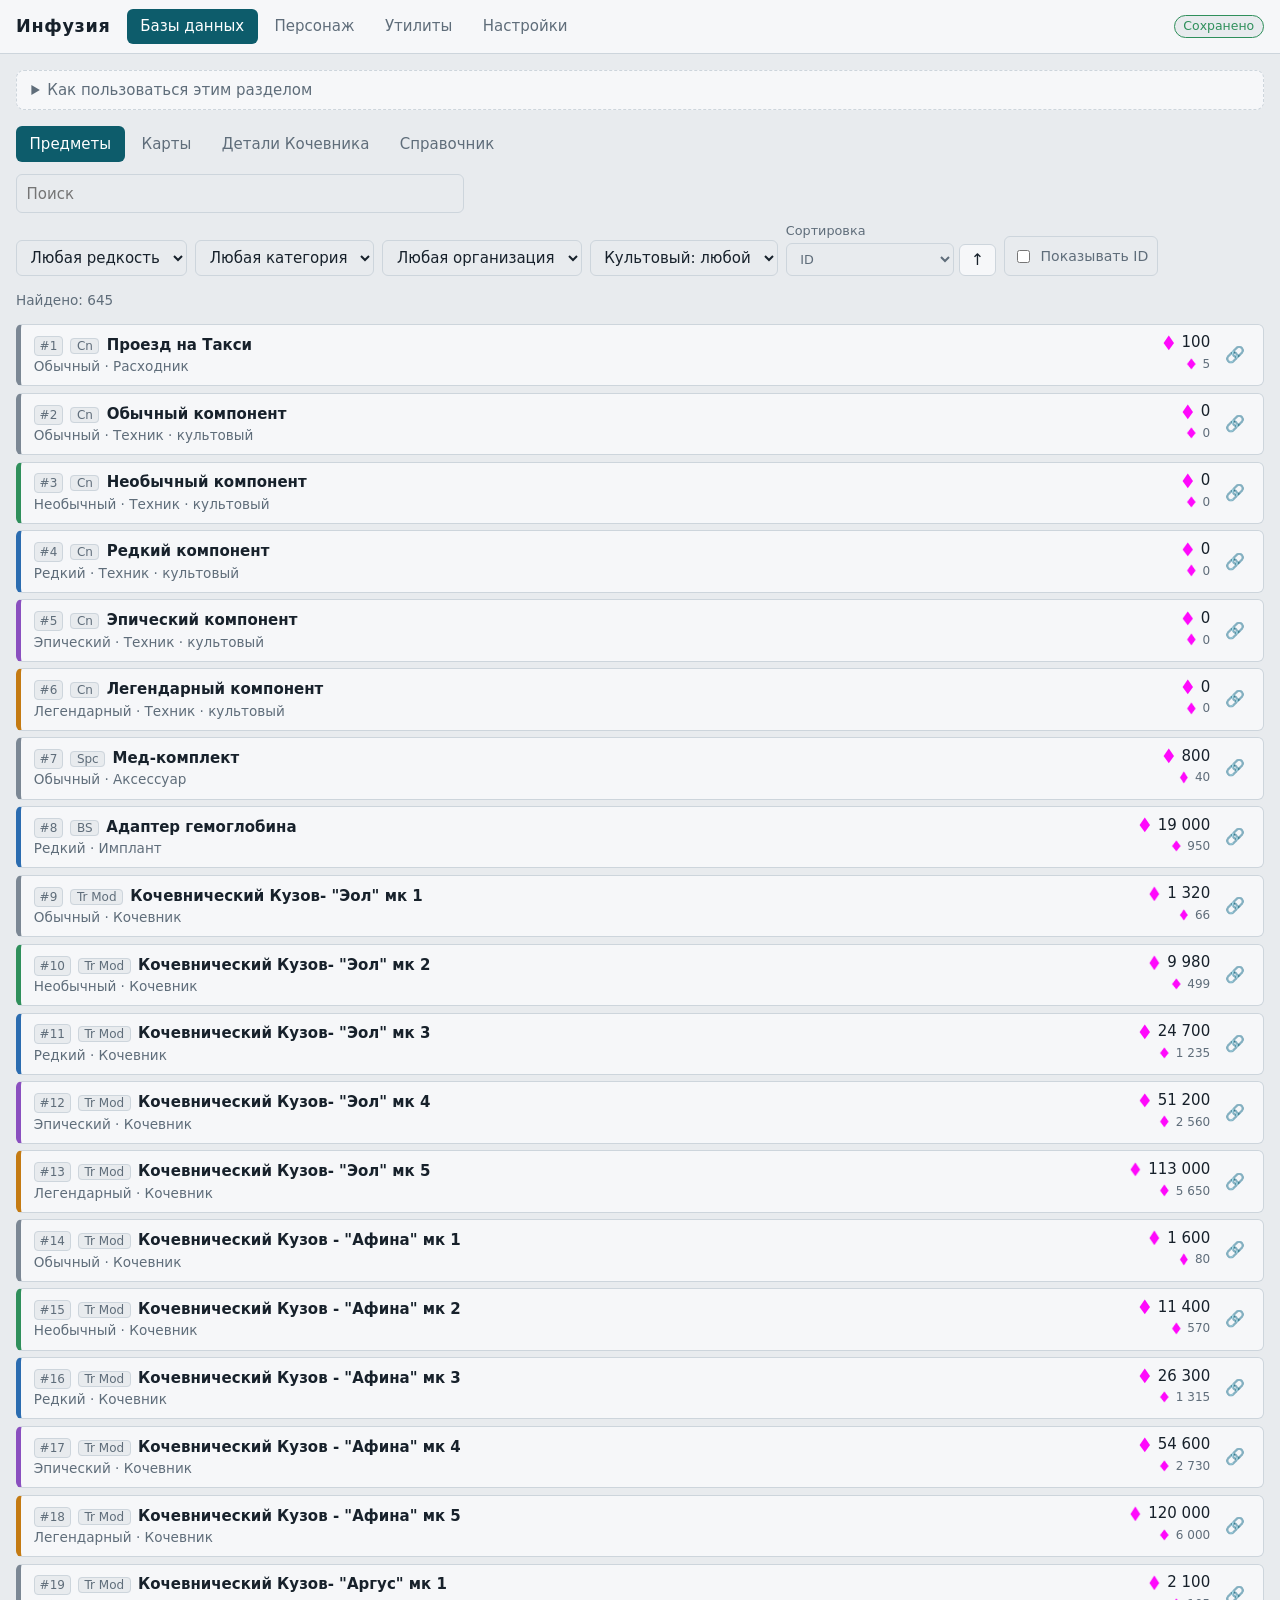
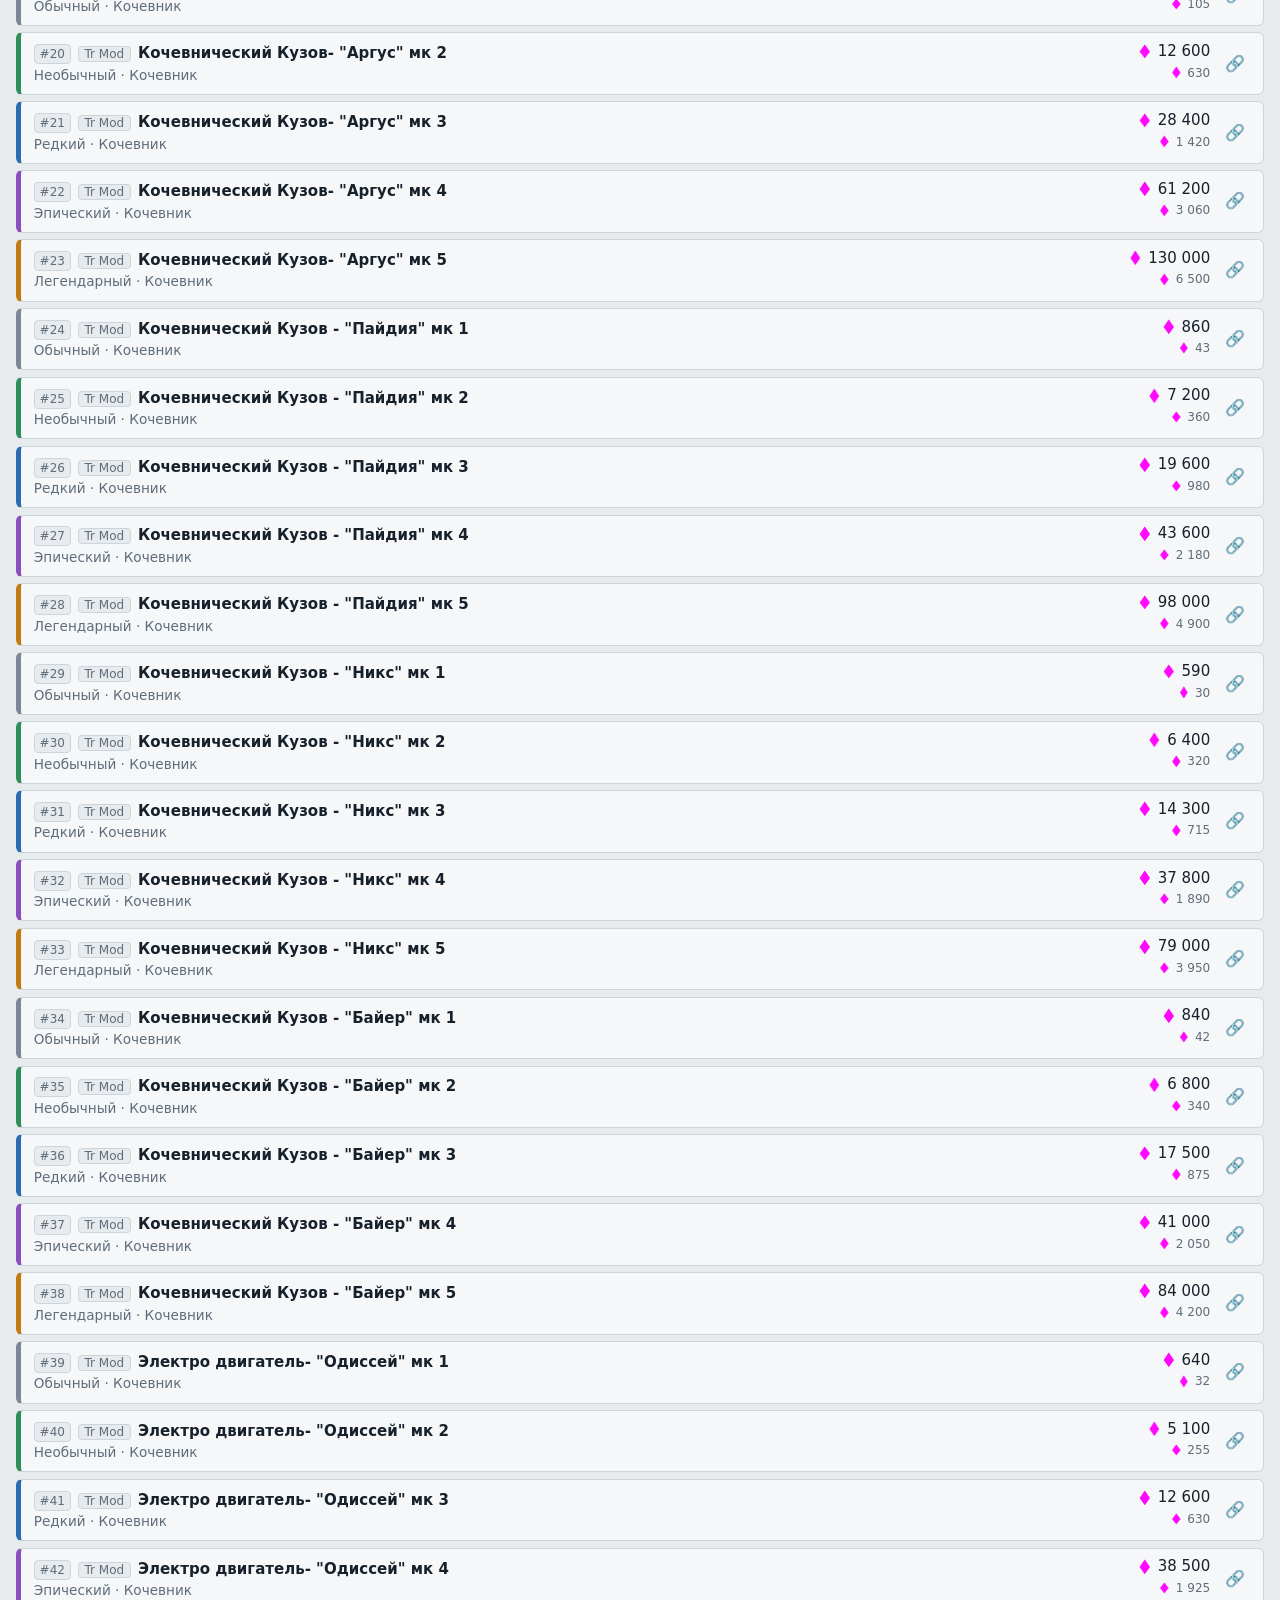
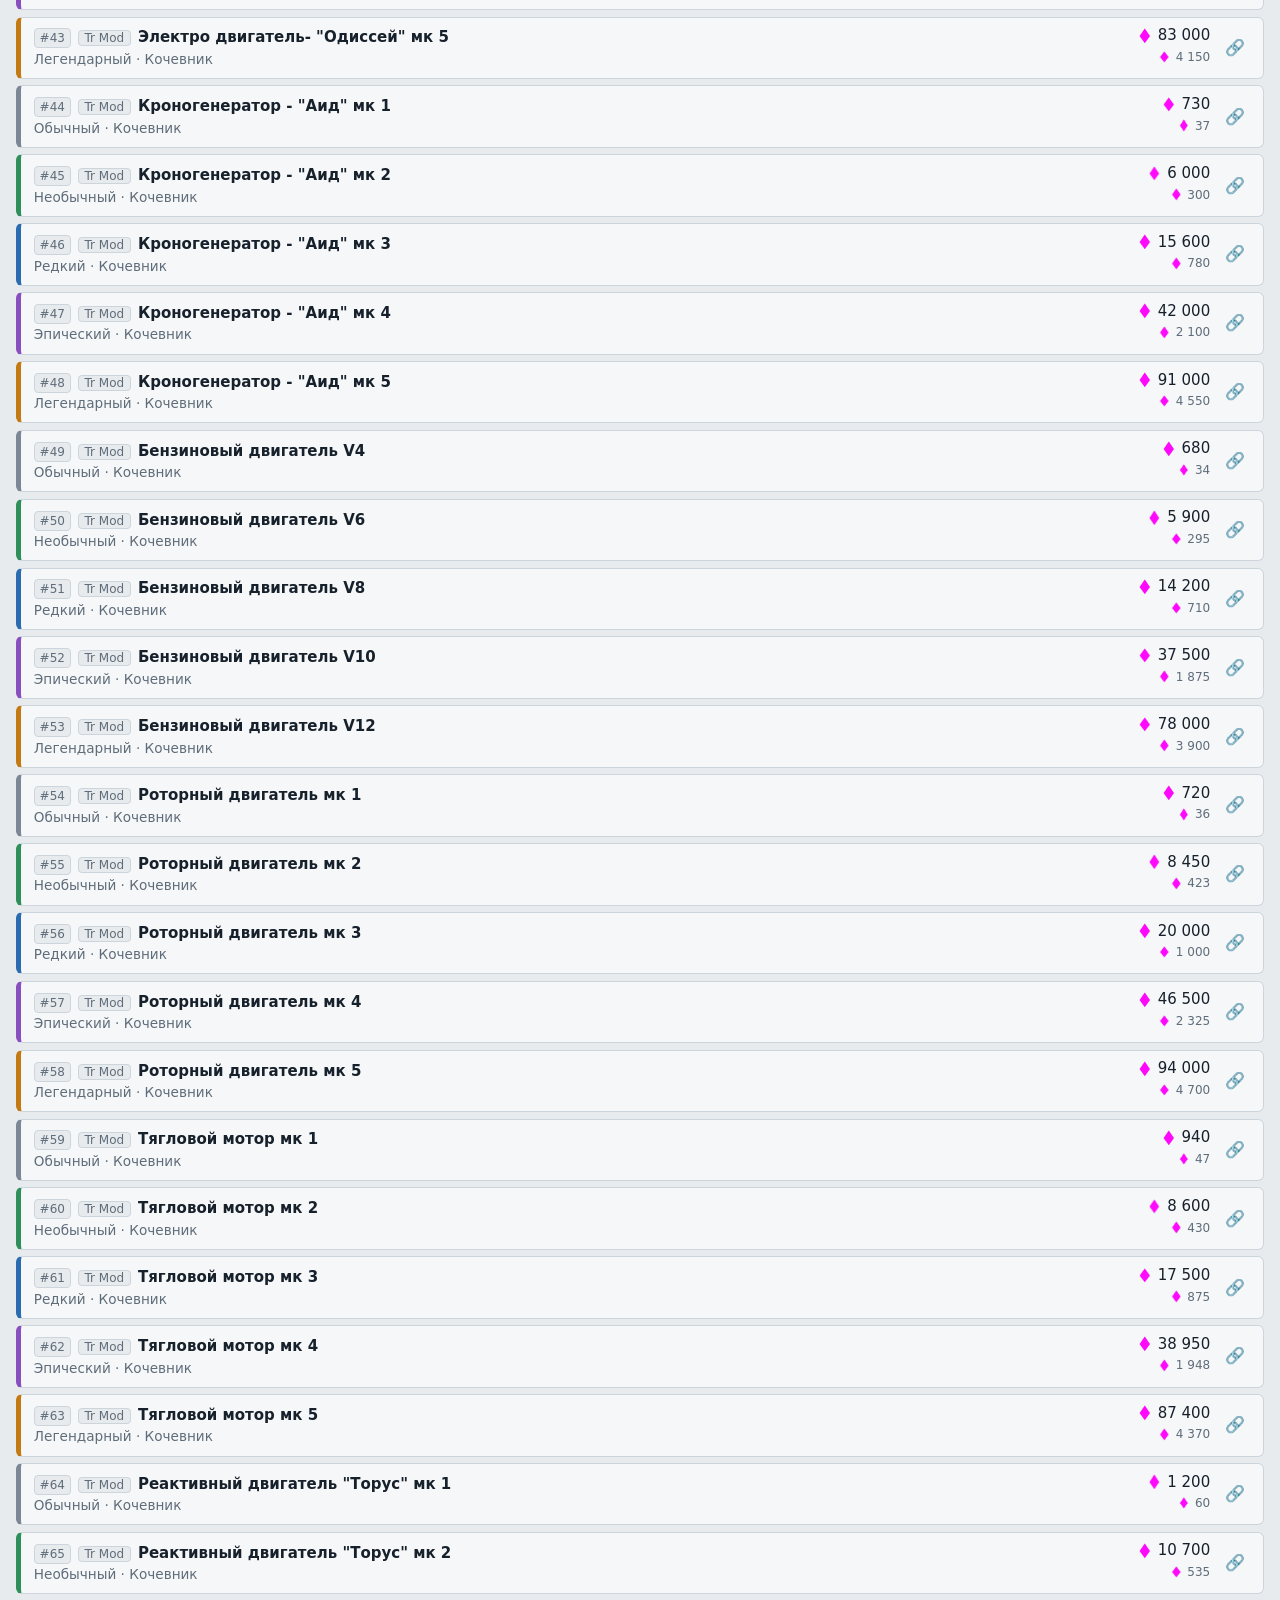
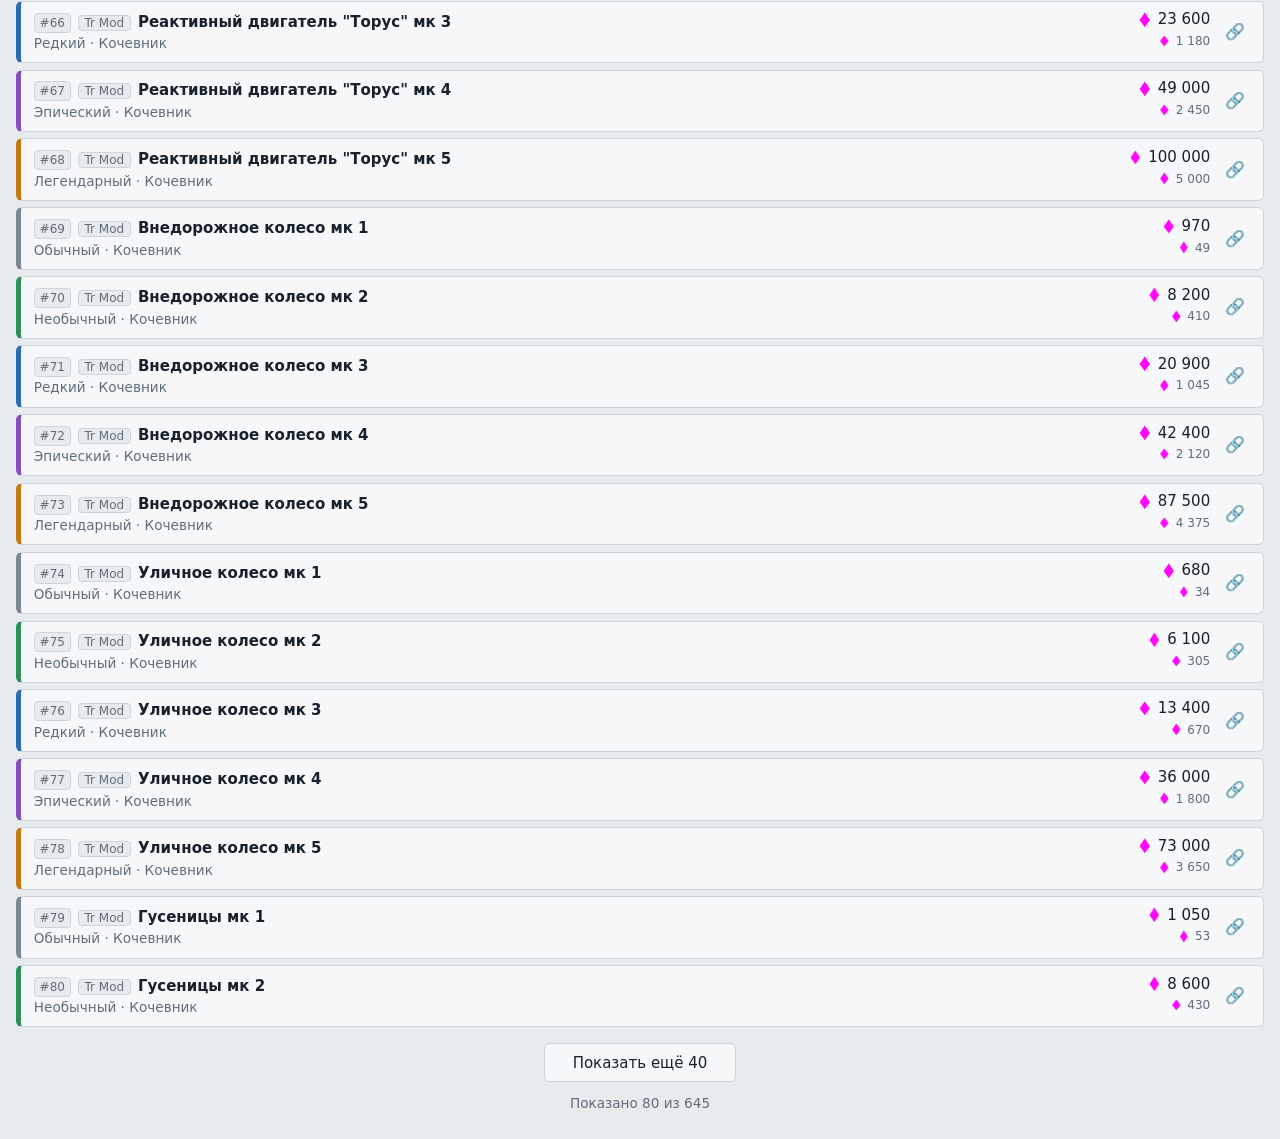
==== commit 7b75e145: "feat: deep links, URL-фильтры, код сборки, печать и отмена удаления" ====
--- a/index.html
+++ b/index.html
@@ -36,11 +36,13 @@
 <header>
   <b class="logo">Инфузия</b>
   <nav id="nav"></nav>
+  <span id="save-state" class="save-state saved" role="status" aria-live="polite" title="Данные сохраняются в браузере">Сохранено</span>
 </header>
 <main>
   <div id="help"></div>
   <div id="app">Загрузка…</div>
 </main>
+<div id="toasts" class="toasts" role="status" aria-live="polite"></div>
 <script type="module" src="js/main.js"></script>
 <script>
 // Обновление интерфейса без ручной чистки кэша. Данные персонажа в localStorage не затрагиваются.
--- a/css/app.css
+++ b/css/app.css
@@ -412,6 +412,57 @@
 .skel-card{margin:.35rem 0}
 :root[data-ui=mobile] .ro-row{grid-template-columns:1fr}
 
+/* Индикатор сохранения в шапке. */
+.save-state{margin-left:auto;font-size:.78rem;line-height:1.2;padding:.2rem .55rem;border:1px solid var(--line);border-radius:99px;color:var(--mute);background:var(--bg);white-space:nowrap}
+.save-state.saved{border-color:var(--u);color:var(--u)}
+.save-state.dirty{border-color:var(--l);color:var(--l)}
+
+/* Ссылка на запись в базе. */
+.row-side{display:flex;align-items:center;gap:.55rem;flex:0 0 auto}
+.row-share{padding:.1rem .35rem;border:0;background:none;color:var(--mute);font-size:1rem;line-height:1}
+.row-share:hover{color:var(--acc)}
+
+/* Код сборки персонажа. */
+.char-code{margin:.7rem 0;padding:.5rem .65rem;border:1px dashed var(--line);border-radius:8px;background:var(--bg)}
+.char-code>summary{cursor:pointer;color:var(--mute)}
+.char-code textarea{width:100%;min-height:4.2rem;margin:.45rem 0;font-family:ui-monospace,Consolas,monospace;font-size:.8rem;word-break:break-all}
+
+/* Уведомления. */
+.toasts{position:fixed;right:1rem;bottom:1rem;z-index:60;display:flex;flex-direction:column;gap:.5rem;max-width:min(28rem,calc(100vw - 2rem))}
+.toast{display:flex;align-items:center;gap:.65rem;padding:.6rem .75rem;border:1px solid var(--line);border-left:4px solid var(--acc);border-radius:8px;background:var(--panel);color:var(--ink);box-shadow:0 10px 28px rgba(0,0,0,.22);transition:opacity .18s,transform .18s}
+.toast.out{opacity:0;transform:translateY(.4rem)}
+.toast-text{flex:1;min-width:0}
+.toast-action{padding:.25rem .55rem;border:1px solid var(--acc);color:var(--acc);background:none;font-weight:600}
+.toast-close{padding:.1rem .35rem;border:0;background:none;color:var(--mute);line-height:1}
+.toast-close:hover{color:var(--ink)}
+
+/* Печать карточки персонажа: только лист персонажа, без инвентаря. */
+.print-sheet{display:none}
+@media print{
+  @page{margin:12mm}
+  body{background:#fff;color:#000}
+  header,#help,.toasts,.tabs,.subtabs,.page-tabs,.toolbar,.db-toolbar,.filters-backdrop,.db-filters,.char-code,.btns,.x,.row-share{display:none!important}
+  main{max-width:none;padding:0}
+  body.print-char #app>*:not(.print-sheet){display:none!important}
+  body.print-char .print-sheet{display:block!important;color:#000}
+  .print-sheet h1{font-size:1.6rem;margin:0 0 .2rem}
+  .print-sheet h2{font-size:1.05rem;margin:1rem 0 .35rem;padding-bottom:.15rem;border-bottom:1px solid #999;page-break-after:avoid}
+  .print-meta{color:#333;margin:0 0 .6rem}
+  .print-grid{display:grid;grid-template-columns:repeat(4,minmax(0,1fr));gap:.4rem;margin:.5rem 0}
+  .print-grid>div{border:1px solid #bbb;border-radius:4px;padding:.3rem .45rem}
+  .print-grid span{display:block;font-size:.72rem;color:#555}
+  .print-grid b{font-size:1rem}
+  .print-stats{display:flex;flex-wrap:wrap;gap:.3rem .9rem}
+  .print-stats span{white-space:nowrap}
+  .print-table{width:100%;border-collapse:collapse}
+  .print-table td,.print-table th{border-bottom:1px solid #ccc;padding:.2rem .35rem;text-align:left}
+  .print-list{margin:.2rem 0;padding-left:1.1rem}
+  .print-list li{margin:.2rem 0;page-break-inside:avoid}
+  .print-ro,.print-notes{white-space:pre-wrap}
+  .print-sheet .bad{color:#000;font-weight:600}
+  .print-sheet .meta{color:#555}
+}
+
 /* Телефон в ландшафте: места больше, поля не растягиваются на всю ширину. */
 @media(min-width:700px){
   :root[data-ui=mobile] .grid{grid-template-columns:repeat(auto-fill,minmax(160px,1fr))}
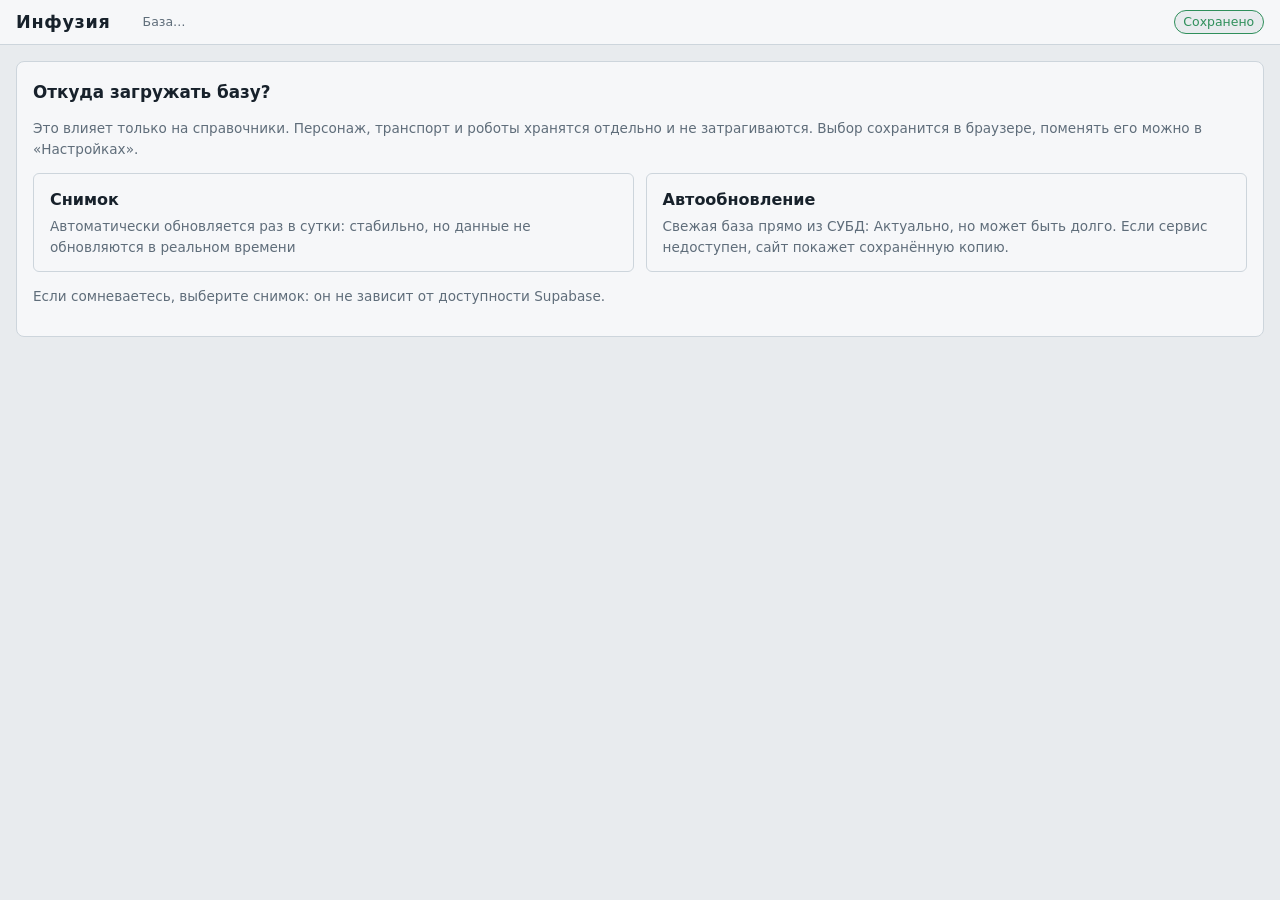
==== commit 92816260: "feat: избранное, многозначные фильтры и чистка исчезнувших записей - тесты в CI перед сборкой Pages;" ====
--- a/index.html
+++ b/index.html
@@ -36,6 +36,7 @@
 <header>
   <b class="logo">Инфузия</b>
   <nav id="nav"></nav>
+  <span id="data-state" class="data-state" title="Источник и версия базы">База…</span>
   <span id="save-state" class="save-state saved" role="status" aria-live="polite" title="Данные сохраняются в браузере">Сохранено</span>
 </header>
 <main>
--- a/css/app.css
+++ b/css/app.css
@@ -28,6 +28,12 @@
 button,.btn{padding:.45rem .9rem;border:1px solid var(--line);border-radius:6px;background:var(--panel);cursor:pointer;display:inline-block}
 button.danger{border-color:var(--bad);color:var(--bad)}
 .btns{display:flex;gap:.5rem;flex-wrap:wrap}
+.source-choice{display:grid;grid-template-columns:repeat(auto-fit,minmax(min(18rem,100%),1fr));gap:.7rem;margin:.7rem 0}
+.source-choice button{display:grid;gap:.25rem;align-content:start;padding:.9rem 1rem;text-align:left}
+.source-choice b{font-size:1rem}
+.source-choice span{color:var(--mute);font-size:.85rem;font-weight:400}
+.source-modes{display:flex;gap:.5rem;flex-wrap:wrap;margin:.5rem 0}
+.source-modes button.on{border-color:var(--acc);box-shadow:inset 0 0 0 1px var(--acc);color:var(--acc)}
 .list{display:grid;gap:.4rem}
 details.row{background:var(--panel);border:1px solid var(--line);border-left:5px solid var(--rc,var(--c));border-radius:6px}
 details.row[open]{border-color:var(--rc,var(--c))}
@@ -128,6 +134,9 @@
 .db-toolbar input[type=search]{flex:1 1 18rem;max-width:28rem}
 .db-filters{display:flex;gap:.5rem;flex-wrap:wrap;align-items:flex-end}
 .db-filters select{min-width:9rem}
+.db-multi{display:flex;flex-direction:column;gap:.25rem;min-width:9rem}
+.db-multi-values{display:flex;flex-wrap:wrap;gap:.25rem;max-width:18rem}
+.chip-filter{border-color:var(--acc);color:var(--acc);cursor:pointer}
 .db-filters .sortbar{margin-left:0}
 .db-show-ids{display:inline-flex;align-items:center;gap:.45rem;padding:.35rem .55rem;border:1px solid var(--line);border-radius:6px;background:var(--bg);color:var(--mute);font-size:.88rem;cursor:pointer;width:fit-content;min-height:2.5rem}
 .db-show-ids input{width:auto;flex:0 0 auto;min-height:0}
@@ -413,6 +422,8 @@
 :root[data-ui=mobile] .ro-row{grid-template-columns:1fr}
 
 /* Индикатор сохранения в шапке. */
+.data-state{font-size:.78rem;line-height:1.2;color:var(--mute);white-space:nowrap;overflow:hidden;text-overflow:ellipsis}
+.data-state.fallback{color:var(--l)}
 .save-state{margin-left:auto;font-size:.78rem;line-height:1.2;padding:.2rem .55rem;border:1px solid var(--line);border-radius:99px;color:var(--mute);background:var(--bg);white-space:nowrap}
 .save-state.saved{border-color:var(--u);color:var(--u)}
 .save-state.dirty{border-color:var(--l);color:var(--l)}
@@ -421,6 +432,13 @@
 .row-side{display:flex;align-items:center;gap:.55rem;flex:0 0 auto}
 .row-share{padding:.1rem .35rem;border:0;background:none;color:var(--mute);font-size:1rem;line-height:1}
 .row-share:hover{color:var(--acc)}
+.row-fav{padding:.1rem .3rem;border:0;background:none;color:var(--line);font-size:1rem;line-height:1}
+.row-fav:hover,.row-fav.on{color:var(--l)}
+
+/* Запись, открытая по прямой ссылке: акцент, чтобы её было видно в ленте. */
+details.row.is-permalink{border-color:var(--acc);background:color-mix(in srgb,var(--acc) 7%,var(--panel));box-shadow:0 0 0 2px color-mix(in srgb,var(--acc) 28%,transparent),0 10px 26px color-mix(in srgb,var(--acc) 14%,transparent)}
+details.row.is-permalink>summary{background:color-mix(in srgb,var(--acc) 9%,var(--panel))}
+details.row.is-permalink>summary b{color:var(--acc)}
 
 /* Код сборки персонажа. */
 .char-code{margin:.7rem 0;padding:.5rem .65rem;border:1px dashed var(--line);border-radius:8px;background:var(--bg)}
